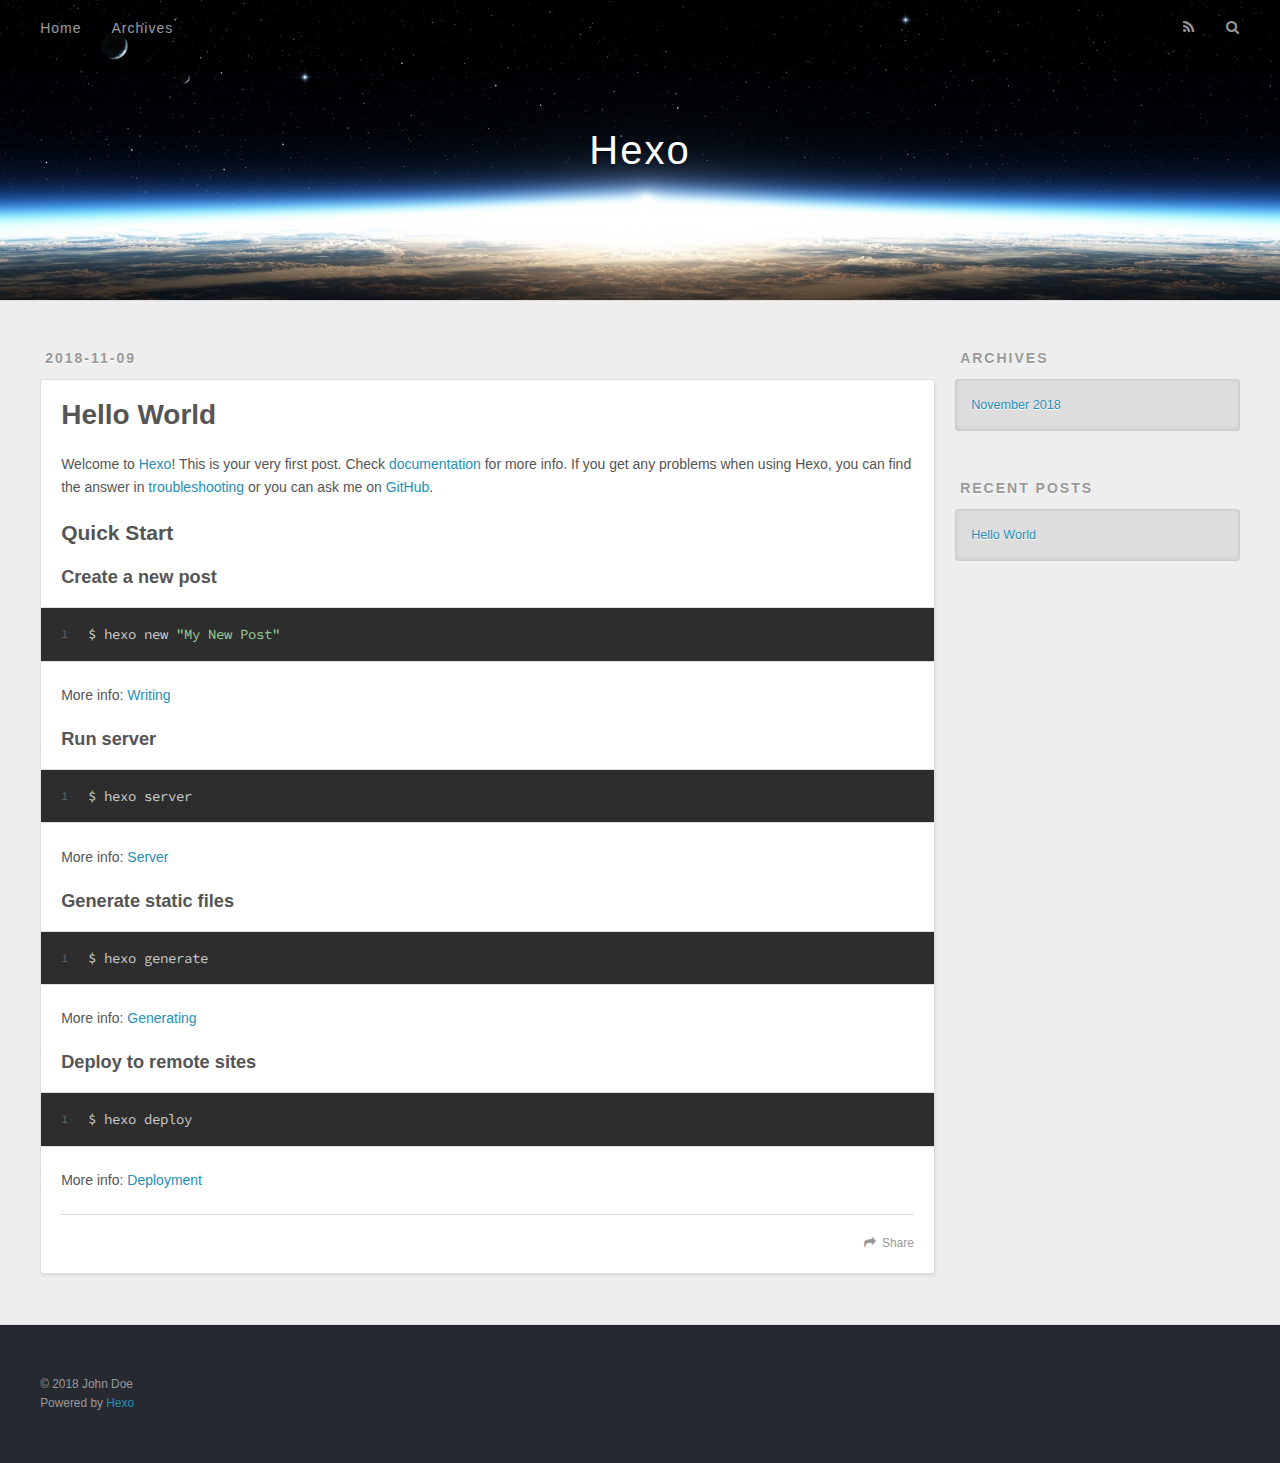
==== index.html @ 800647f3 "Site updated: 2018-11-09 19:43:04" ====
<!DOCTYPE html>
<html>
<head><meta name="generator" content="Hexo 3.8.0">
  <meta charset="utf-8">
  

  
  <title>Hexo</title>
  <meta name="viewport" content="width=device-width, initial-scale=1, maximum-scale=1">
  <meta property="og:type" content="website">
<meta property="og:title" content="Hexo">
<meta property="og:url" content="http://yoursite.com/index.html">
<meta property="og:site_name" content="Hexo">
<meta property="og:locale" content="default">
<meta name="twitter:card" content="summary">
<meta name="twitter:title" content="Hexo">
  
    <link rel="alternate" href="/atom.xml" title="Hexo" type="application/atom+xml">
  
  
    <link rel="icon" href="/favicon.png">
  
  
    <link href="//fonts.googleapis.com/css?family=Source+Code+Pro" rel="stylesheet" type="text/css">
  
  <link rel="stylesheet" href="/css/style.css">
</head>
</html>
<body>
  <div id="container">
    <div id="wrap">
      <header id="header">
  <div id="banner"></div>
  <div id="header-outer" class="outer">
    <div id="header-title" class="inner">
      <h1 id="logo-wrap">
        <a href="/" id="logo">Hexo</a>
      </h1>
      
    </div>
    <div id="header-inner" class="inner">
      <nav id="main-nav">
        <a id="main-nav-toggle" class="nav-icon"></a>
        
          <a class="main-nav-link" href="/">Home</a>
        
          <a class="main-nav-link" href="/archives">Archives</a>
        
      </nav>
      <nav id="sub-nav">
        
          <a id="nav-rss-link" class="nav-icon" href="/atom.xml" title="RSS Feed"></a>
        
        <a id="nav-search-btn" class="nav-icon" title="Search"></a>
      </nav>
      <div id="search-form-wrap">
        <form action="//google.com/search" method="get" accept-charset="UTF-8" class="search-form"><input type="search" name="q" class="search-form-input" placeholder="Search"><button type="submit" class="search-form-submit">&#xF002;</button><input type="hidden" name="sitesearch" value="http://yoursite.com"></form>
      </div>
    </div>
  </div>
</header>
      <div class="outer">
        <section id="main">
  
    <article id="post-hello-world" class="article article-type-post" itemscope="" itemprop="blogPost">
  <div class="article-meta">
    <a href="/2018/11/09/hello-world/" class="article-date">
  <time datetime="2018-11-09T09:19:07.484Z" itemprop="datePublished">2018-11-09</time>
</a>
    
  </div>
  <div class="article-inner">
    
    
      <header class="article-header">
        
  
    <h1 itemprop="name">
      <a class="article-title" href="/2018/11/09/hello-world/">Hello World</a>
    </h1>
  

      </header>
    
    <div class="article-entry" itemprop="articleBody">
      
        <p>Welcome to <a href="https://hexo.io/" target="_blank" rel="noopener">Hexo</a>! This is your very first post. Check <a href="https://hexo.io/docs/" target="_blank" rel="noopener">documentation</a> for more info. If you get any problems when using Hexo, you can find the answer in <a href="https://hexo.io/docs/troubleshooting.html" target="_blank" rel="noopener">troubleshooting</a> or you can ask me on <a href="https://github.com/hexojs/hexo/issues" target="_blank" rel="noopener">GitHub</a>.</p>
<h2 id="Quick-Start"><a href="#Quick-Start" class="headerlink" title="Quick Start"></a>Quick Start</h2><h3 id="Create-a-new-post"><a href="#Create-a-new-post" class="headerlink" title="Create a new post"></a>Create a new post</h3><figure class="highlight bash"><table><tr><td class="gutter"><pre><span class="line">1</span><br></pre></td><td class="code"><pre><span class="line">$ hexo new <span class="string">"My New Post"</span></span><br></pre></td></tr></table></figure>
<p>More info: <a href="https://hexo.io/docs/writing.html" target="_blank" rel="noopener">Writing</a></p>
<h3 id="Run-server"><a href="#Run-server" class="headerlink" title="Run server"></a>Run server</h3><figure class="highlight bash"><table><tr><td class="gutter"><pre><span class="line">1</span><br></pre></td><td class="code"><pre><span class="line">$ hexo server</span><br></pre></td></tr></table></figure>
<p>More info: <a href="https://hexo.io/docs/server.html" target="_blank" rel="noopener">Server</a></p>
<h3 id="Generate-static-files"><a href="#Generate-static-files" class="headerlink" title="Generate static files"></a>Generate static files</h3><figure class="highlight bash"><table><tr><td class="gutter"><pre><span class="line">1</span><br></pre></td><td class="code"><pre><span class="line">$ hexo generate</span><br></pre></td></tr></table></figure>
<p>More info: <a href="https://hexo.io/docs/generating.html" target="_blank" rel="noopener">Generating</a></p>
<h3 id="Deploy-to-remote-sites"><a href="#Deploy-to-remote-sites" class="headerlink" title="Deploy to remote sites"></a>Deploy to remote sites</h3><figure class="highlight bash"><table><tr><td class="gutter"><pre><span class="line">1</span><br></pre></td><td class="code"><pre><span class="line">$ hexo deploy</span><br></pre></td></tr></table></figure>
<p>More info: <a href="https://hexo.io/docs/deployment.html" target="_blank" rel="noopener">Deployment</a></p>

      
    </div>
    <footer class="article-footer">
      <a data-url="http://yoursite.com/2018/11/09/hello-world/" data-id="cjo9yc6g40000u4r9mgjfpwop" class="article-share-link">Share</a>
      
      
    </footer>
  </div>
  
</article>


  


</section>
        
          <aside id="sidebar">
  
    

  
    

  
    
  
    
  <div class="widget-wrap">
    <h3 class="widget-title">Archives</h3>
    <div class="widget">
      <ul class="archive-list"><li class="archive-list-item"><a class="archive-list-link" href="/archives/2018/11/">November 2018</a></li></ul>
    </div>
  </div>


  
    
  <div class="widget-wrap">
    <h3 class="widget-title">Recent Posts</h3>
    <div class="widget">
      <ul>
        
          <li>
            <a href="/2018/11/09/hello-world/">Hello World</a>
          </li>
        
      </ul>
    </div>
  </div>

  
</aside>
        
      </div>
      <footer id="footer">
  
  <div class="outer">
    <div id="footer-info" class="inner">
      &copy; 2018 John Doe<br>
      Powered by <a href="http://hexo.io/" target="_blank">Hexo</a>
    </div>
  </div>
</footer>
    </div>
    <nav id="mobile-nav">
  
    <a href="/" class="mobile-nav-link">Home</a>
  
    <a href="/archives" class="mobile-nav-link">Archives</a>
  
</nav>
    

<script src="//ajax.googleapis.com/ajax/libs/jquery/2.0.3/jquery.min.js"></script>


  <link rel="stylesheet" href="/fancybox/jquery.fancybox.css">
  <script src="/fancybox/jquery.fancybox.pack.js"></script>


<script src="/js/script.js"></script>



  </div>
</body>
</html>
---- css/style.css ----
body {
  width: 100%;
}
body:before,
body:after {
  content: "";
  display: table;
}
body:after {
  clear: both;
}
html,
body,
div,
span,
applet,
object,
iframe,
h1,
h2,
h3,
h4,
h5,
h6,
p,
blockquote,
pre,
a,
abbr,
acronym,
address,
big,
cite,
code,
del,
dfn,
em,
img,
ins,
kbd,
q,
s,
samp,
small,
strike,
strong,
sub,
sup,
tt,
var,
dl,
dt,
dd,
ol,
ul,
li,
fieldset,
form,
label,
legend,
table,
caption,
tbody,
tfoot,
thead,
tr,
th,
td {
  margin: 0;
  padding: 0;
  border: 0;
  outline: 0;
  font-weight: inherit;
  font-style: inherit;
  font-family: inherit;
  font-size: 100%;
  vertical-align: baseline;
}
body {
  line-height: 1;
  color: #000;
  background: #fff;
}
ol,
ul {
  list-style: none;
}
table {
  border-collapse: separate;
  border-spacing: 0;
  vertical-align: middle;
}
caption,
th,
td {
  text-align: left;
  font-weight: normal;
  vertical-align: middle;
}
a img {
  border: none;
}
input,
button {
  margin: 0;
  padding: 0;
}
input::-moz-focus-inner,
button::-moz-focus-inner {
  border: 0;
  padding: 0;
}
@font-face {
  font-family: FontAwesome;
  font-style: normal;
  font-weight: normal;
  src: url("fonts/fontawesome-webfont.eot?v=#4.0.3");
  src: url("fonts/fontawesome-webfont.eot?#iefix&v=#4.0.3") format("embedded-opentype"), url("fonts/fontawesome-webfont.woff?v=#4.0.3") format("woff"), url("fonts/fontawesome-webfont.ttf?v=#4.0.3") format("truetype"), url("fonts/fontawesome-webfont.svg#fontawesomeregular?v=#4.0.3") format("svg");
}
html,
body,
#container {
  height: 100%;
}
body {
  background: #eee;
  font: 14px -apple-system, BlinkMacSystemFont, "Segoe UI", "Roboto", "Oxygen", "Ubuntu", "Cantarell", "Fira Sans", "Droid Sans", "Helvetica Neue", sans-serif;
  -webkit-text-size-adjust: 100%;
}
.outer {
  max-width: 1220px;
  margin: 0 auto;
  padding: 0 20px;
}
.outer:before,
.outer:after {
  content: "";
  display: table;
}
.outer:after {
  clear: both;
}
.inner {
  display: inline;
  float: left;
  width: 98.33333333333333%;
  margin: 0 0.833333333333333%;
}
.left,
.alignleft {
  float: left;
}
.right,
.alignright {
  float: right;
}
.clear {
  clear: both;
}
#container {
  position: relative;
}
.mobile-nav-on {
  overflow: hidden;
}
#wrap {
  height: 100%;
  width: 100%;
  position: absolute;
  top: 0;
  left: 0;
  -webkit-transition: 0.2s ease-out;
  -moz-transition: 0.2s ease-out;
  -ms-transition: 0.2s ease-out;
  transition: 0.2s ease-out;
  z-index: 1;
  background: #eee;
}
.mobile-nav-on #wrap {
  left: 280px;
}
@media screen and (min-width: 768px) {
  #main {
    display: inline;
    float: left;
    width: 73.33333333333333%;
    margin: 0 0.833333333333333%;
  }
}
.article-date,
.article-category-link,
.archive-year,
.widget-title {
  text-decoration: none;
  text-transform: uppercase;
  letter-spacing: 2px;
  color: #999;
  margin-bottom: 1em;
  margin-left: 5px;
  line-height: 1em;
  text-shadow: 0 1px #fff;
  font-weight: bold;
}
.article-inner,
.archive-article-inner {
  background: #fff;
  -webkit-box-shadow: 1px 2px 3px #ddd;
  box-shadow: 1px 2px 3px #ddd;
  border: 1px solid #ddd;
  border-radius: 3px;
}
.article-entry h1,
.widget h1 {
  font-size: 2em;
}
.article-entry h2,
.widget h2 {
  font-size: 1.5em;
}
.article-entry h3,
.widget h3 {
  font-size: 1.3em;
}
.article-entry h4,
.widget h4 {
  font-size: 1.2em;
}
.article-entry h5,
.widget h5 {
  font-size: 1em;
}
.article-entry h6,
.widget h6 {
  font-size: 1em;
  color: #999;
}
.article-entry hr,
.widget hr {
  border: 1px dashed #ddd;
}
.article-entry strong,
.widget strong {
  font-weight: bold;
}
.article-entry em,
.widget em,
.article-entry cite,
.widget cite {
  font-style: italic;
}
.article-entry sup,
.widget sup,
.article-entry sub,
.widget sub {
  font-size: 0.75em;
  line-height: 0;
  position: relative;
  vertical-align: baseline;
}
.article-entry sup,
.widget sup {
  top: -0.5em;
}
.article-entry sub,
.widget sub {
  bottom: -0.2em;
}
.article-entry small,
.widget small {
  font-size: 0.85em;
}
.article-entry acronym,
.widget acronym,
.article-entry abbr,
.widget abbr {
  border-bottom: 1px dotted;
}
.article-entry ul,
.widget ul,
.article-entry ol,
.widget ol,
.article-entry dl,
.widget dl {
  margin: 0 20px;
  line-height: 1.6em;
}
.article-entry ul ul,
.widget ul ul,
.article-entry ol ul,
.widget ol ul,
.article-entry ul ol,
.widget ul ol,
.article-entry ol ol,
.widget ol ol {
  margin-top: 0;
  margin-bottom: 0;
}
.article-entry ul,
.widget ul {
  list-style: disc;
}
.article-entry ol,
.widget ol {
  list-style: decimal;
}
.article-entry dt,
.widget dt {
  font-weight: bold;
}
#header {
  height: 300px;
  position: relative;
  border-bottom: 1px solid #ddd;
}
#header:before,
#header:after {
  content: "";
  position: absolute;
  left: 0;
  right: 0;
  height: 40px;
}
#header:before {
  top: 0;
  background: -webkit-linear-gradient(rgba(0,0,0,0.2), transparent);
  background: -moz-linear-gradient(rgba(0,0,0,0.2), transparent);
  background: -ms-linear-gradient(rgba(0,0,0,0.2), transparent);
  background: linear-gradient(rgba(0,0,0,0.2), transparent);
}
#header:after {
  bottom: 0;
  background: -webkit-linear-gradient(transparent, rgba(0,0,0,0.2));
  background: -moz-linear-gradient(transparent, rgba(0,0,0,0.2));
  background: -ms-linear-gradient(transparent, rgba(0,0,0,0.2));
  background: linear-gradient(transparent, rgba(0,0,0,0.2));
}
#header-outer {
  height: 100%;
  position: relative;
}
#header-inner {
  position: relative;
  overflow: hidden;
}
#banner {
  position: absolute;
  top: 0;
  left: 0;
  width: 100%;
  height: 100%;
  background: url("images/banner.jpg") center #000;
  -webkit-background-size: cover;
  -moz-background-size: cover;
  background-size: cover;
  z-index: -1;
}
#header-title {
  text-align: center;
  height: 40px;
  position: absolute;
  top: 50%;
  left: 0;
  margin-top: -20px;
}
#logo,
#subtitle {
  text-decoration: none;
  color: #fff;
  font-weight: 300;
  text-shadow: 0 1px 4px rgba(0,0,0,0.3);
}
#logo {
  font-size: 40px;
  line-height: 40px;
  letter-spacing: 2px;
}
#subtitle {
  font-size: 16px;
  line-height: 16px;
  letter-spacing: 1px;
}
#subtitle-wrap {
  margin-top: 16px;
}
#main-nav {
  float: left;
  margin-left: -15px;
}
.nav-icon,
.main-nav-link {
  float: left;
  color: #fff;
  opacity: 0.6;
  text-decoration: none;
  text-shadow: 0 1px rgba(0,0,0,0.2);
  -webkit-transition: opacity 0.2s;
  -moz-transition: opacity 0.2s;
  -ms-transition: opacity 0.2s;
  transition: opacity 0.2s;
  display: block;
  padding: 20px 15px;
}
.nav-icon:hover,
.main-nav-link:hover {
  opacity: 1;
}
.nav-icon {
  font-family: FontAwesome;
  text-align: center;
  font-size: 14px;
  width: 14px;
  height: 14px;
  padding: 20px 15px;
  position: relative;
  cursor: pointer;
}
.main-nav-link {
  font-weight: 300;
  letter-spacing: 1px;
}
@media screen and (max-width: 479px) {
  .main-nav-link {
    display: none;
  }
}
#main-nav-toggle {
  display: none;
}
#main-nav-toggle:before {
  content: "\f0c9";
}
@media screen and (max-width: 479px) {
  #main-nav-toggle {
    display: block;
  }
}
#sub-nav {
  float: right;
  margin-right: -15px;
}
#nav-rss-link:before {
  content: "\f09e";
}
#nav-search-btn:before {
  content: "\f002";
}
#search-form-wrap {
  position: absolute;
  top: 15px;
  width: 150px;
  height: 30px;
  right: -150px;
  opacity: 0;
  -webkit-transition: 0.2s ease-out;
  -moz-transition: 0.2s ease-out;
  -ms-transition: 0.2s ease-out;
  transition: 0.2s ease-out;
}
#search-form-wrap.on {
  opacity: 1;
  right: 0;
}
@media screen and (max-width: 479px) {
  #search-form-wrap {
    width: 100%;
    right: -100%;
  }
}
.search-form {
  position: absolute;
  top: 0;
  left: 0;
  right: 0;
  background: #fff;
  padding: 5px 15px;
  border-radius: 15px;
  -webkit-box-shadow: 0 0 10px rgba(0,0,0,0.3);
  box-shadow: 0 0 10px rgba(0,0,0,0.3);
}
.search-form-input {
  border: none;
  background: none;
  color: #555;
  width: 100%;
  font: 13px -apple-system, BlinkMacSystemFont, "Segoe UI", "Roboto", "Oxygen", "Ubuntu", "Cantarell", "Fira Sans", "Droid Sans", "Helvetica Neue", sans-serif;
  outline: none;
}
.search-form-input::-webkit-search-results-decoration,
.search-form-input::-webkit-search-cancel-button {
  -webkit-appearance: none;
}
.search-form-submit {
  position: absolute;
  top: 50%;
  right: 10px;
  margin-top: -7px;
  font: 13px FontAwesome;
  border: none;
  background: none;
  color: #bbb;
  cursor: pointer;
}
.search-form-submit:hover,
.search-form-submit:focus {
  color: #777;
}
.article {
  margin: 50px 0;
}
.article-inner {
  overflow: hidden;
}
.article-meta:before,
.article-meta:after {
  content: "";
  display: table;
}
.article-meta:after {
  clear: both;
}
.article-date {
  float: left;
}
.article-category {
  float: left;
  line-height: 1em;
  color: #ccc;
  text-shadow: 0 1px #fff;
  margin-left: 8px;
}
.article-category:before {
  content: "\2022";
}
.article-category-link {
  margin: 0 12px 1em;
}
.article-header {
  padding: 20px 20px 0;
}
.article-title {
  text-decoration: none;
  font-size: 2em;
  font-weight: bold;
  color: #555;
  line-height: 1.1em;
  -webkit-transition: color 0.2s;
  -moz-transition: color 0.2s;
  -ms-transition: color 0.2s;
  transition: color 0.2s;
}
a.article-title:hover {
  color: #258fb8;
}
.article-entry {
  color: #555;
  padding: 0 20px;
}
.article-entry:before,
.article-entry:after {
  content: "";
  display: table;
}
.article-entry:after {
  clear: both;
}
.article-entry p,
.article-entry table {
  line-height: 1.6em;
  margin: 1.6em 0;
}
.article-entry h1,
.article-entry h2,
.article-entry h3,
.article-entry h4,
.article-entry h5,
.article-entry h6 {
  font-weight: bold;
}
.article-entry h1,
.article-entry h2,
.article-entry h3,
.article-entry h4,
.article-entry h5,
.article-entry h6 {
  line-height: 1.1em;
  margin: 1.1em 0;
}
.article-entry a {
  color: #258fb8;
  text-decoration: none;
}
.article-entry a:hover {
  text-decoration: underline;
}
.article-entry ul,
.article-entry ol,
.article-entry dl {
  margin-top: 1.6em;
  margin-bottom: 1.6em;
}
.article-entry img,
.article-entry video {
  max-width: 100%;
  height: auto;
  display: block;
  margin: auto;
}
.article-entry iframe {
  border: none;
}
.article-entry table {
  width: 100%;
  border-collapse: collapse;
  border-spacing: 0;
}
.article-entry th {
  font-weight: bold;
  border-bottom: 3px solid #ddd;
  padding-bottom: 0.5em;
}
.article-entry td {
  border-bottom: 1px solid #ddd;
  padding: 10px 0;
}
.article-entry blockquote {
  font-family: Georgia, "Times New Roman", serif;
  font-size: 1.4em;
  margin: 1.6em 20px;
  text-align: center;
}
.article-entry blockquote footer {
  font-size: 14px;
  margin: 1.6em 0;
  font-family: -apple-system, BlinkMacSystemFont, "Segoe UI", "Roboto", "Oxygen", "Ubuntu", "Cantarell", "Fira Sans", "Droid Sans", "Helvetica Neue", sans-serif;
}
.article-entry blockquote footer cite:before {
  content: "—";
  padding: 0 0.5em;
}
.article-entry .pullquote {
  text-align: left;
  width: 45%;
  margin: 0;
}
.article-entry .pullquote.left {
  margin-left: 0.5em;
  margin-right: 1em;
}
.article-entry .pullquote.right {
  margin-right: 0.5em;
  margin-left: 1em;
}
.article-entry .caption {
  color: #999;
  display: block;
  font-size: 0.9em;
  margin-top: 0.5em;
  position: relative;
  text-align: center;
}
.article-entry .video-container {
  position: relative;
  padding-top: 56.25%;
  height: 0;
  overflow: hidden;
}
.article-entry .video-container iframe,
.article-entry .video-container object,
.article-entry .video-container embed {
  position: absolute;
  top: 0;
  left: 0;
  width: 100%;
  height: 100%;
  margin-top: 0;
}
.article-more-link a {
  display: inline-block;
  line-height: 1em;
  padding: 6px 15px;
  border-radius: 15px;
  background: #eee;
  color: #999;
  text-shadow: 0 1px #fff;
  text-decoration: none;
}
.article-more-link a:hover {
  background: #258fb8;
  color: #fff;
  text-decoration: none;
  text-shadow: 0 1px #1e7293;
}
.article-footer {
  font-size: 0.85em;
  line-height: 1.6em;
  border-top: 1px solid #ddd;
  padding-top: 1.6em;
  margin: 0 20px 20px;
}
.article-footer:before,
.article-footer:after {
  content: "";
  display: table;
}
.article-footer:after {
  clear: both;
}
.article-footer a {
  color: #999;
  text-decoration: none;
}
.article-footer a:hover {
  color: #555;
}
.article-tag-list-item {
  float: left;
  margin-right: 10px;
}
.article-tag-list-link:before {
  content: "#";
}
.article-comment-link {
  float: right;
}
.article-comment-link:before {
  content: "\f075";
  font-family: FontAwesome;
  padding-right: 8px;
}
.article-share-link {
  cursor: pointer;
  float: right;
  margin-left: 20px;
}
.article-share-link:before {
  content: "\f064";
  font-family: FontAwesome;
  padding-right: 6px;
}
#article-nav {
  position: relative;
}
#article-nav:before,
#article-nav:after {
  content: "";
  display: table;
}
#article-nav:after {
  clear: both;
}
@media screen and (min-width: 768px) {
  #article-nav {
    margin: 50px 0;
  }
  #article-nav:before {
    width: 8px;
    height: 8px;
    position: absolute;
    top: 50%;
    left: 50%;
    margin-top: -4px;
    margin-left: -4px;
    content: "";
    border-radius: 50%;
    background: #ddd;
    -webkit-box-shadow: 0 1px 2px #fff;
    box-shadow: 0 1px 2px #fff;
  }
}
.article-nav-link-wrap {
  text-decoration: none;
  text-shadow: 0 1px #fff;
  color: #999;
  -webkit-box-sizing: border-box;
  -moz-box-sizing: border-box;
  box-sizing: border-box;
  margin-top: 50px;
  text-align: center;
  display: block;
}
.article-nav-link-wrap:hover {
  color: #555;
}
@media screen and (min-width: 768px) {
  .article-nav-link-wrap {
    width: 50%;
    margin-top: 0;
  }
}
@media screen and (min-width: 768px) {
  #article-nav-newer {
    float: left;
    text-align: right;
    padding-right: 20px;
  }
}
@media screen and (min-width: 768px) {
  #article-nav-older {
    float: right;
    text-align: left;
    padding-left: 20px;
  }
}
.article-nav-caption {
  text-transform: uppercase;
  letter-spacing: 2px;
  color: #ddd;
  line-height: 1em;
  font-weight: bold;
}
#article-nav-newer .article-nav-caption {
  margin-right: -2px;
}
.article-nav-title {
  font-size: 0.85em;
  line-height: 1.6em;
  margin-top: 0.5em;
}
.article-share-box {
  position: absolute;
  display: none;
  background: #fff;
  -webkit-box-shadow: 1px 2px 10px rgba(0,0,0,0.2);
  box-shadow: 1px 2px 10px rgba(0,0,0,0.2);
  border-radius: 3px;
  margin-left: -145px;
  overflow: hidden;
  z-index: 1;
}
.article-share-box.on {
  display: block;
}
.article-share-input {
  width: 100%;
  background: none;
  -webkit-box-sizing: border-box;
  -moz-box-sizing: border-box;
  box-sizing: border-box;
  font: 14px -apple-system, BlinkMacSystemFont, "Segoe UI", "Roboto", "Oxygen", "Ubuntu", "Cantarell", "Fira Sans", "Droid Sans", "Helvetica Neue", sans-serif;
  padding: 0 15px;
  color: #555;
  outline: none;
  border: 1px solid #ddd;
  border-radius: 3px 3px 0 0;
  height: 36px;
  line-height: 36px;
}
.article-share-links {
  background: #eee;
}
.article-share-links:before,
.article-share-links:after {
  content: "";
  display: table;
}
.article-share-links:after {
  clear: both;
}
.article-share-twitter,
.article-share-facebook,
.article-share-pinterest,
.article-share-google {
  width: 50px;
  height: 36px;
  display: block;
  float: left;
  position: relative;
  color: #999;
  text-shadow: 0 1px #fff;
}
.article-share-twitter:before,
.article-share-facebook:before,
.article-share-pinterest:before,
.article-share-google:before {
  font-size: 20px;
  font-family: FontAwesome;
  width: 20px;
  height: 20px;
  position: absolute;
  top: 50%;
  left: 50%;
  margin-top: -10px;
  margin-left: -10px;
  text-align: center;
}
.article-share-twitter:hover,
.article-share-facebook:hover,
.article-share-pinterest:hover,
.article-share-google:hover {
  color: #fff;
}
.article-share-twitter:before {
  content: "\f099";
}
.article-share-twitter:hover {
  background: #00aced;
  text-shadow: 0 1px #008abe;
}
.article-share-facebook:before {
  content: "\f09a";
}
.article-share-facebook:hover {
  background: #3b5998;
  text-shadow: 0 1px #2f477a;
}
.article-share-pinterest:before {
  content: "\f0d2";
}
.article-share-pinterest:hover {
  background: #cb2027;
  text-shadow: 0 1px #a21a1f;
}
.article-share-google:before {
  content: "\f0d5";
}
.article-share-google:hover {
  background: #dd4b39;
  text-shadow: 0 1px #be3221;
}
.article-gallery {
  background: #000;
  position: relative;
}
.article-gallery-photos {
  position: relative;
  overflow: hidden;
}
.article-gallery-img {
  display: none;
  max-width: 100%;
}
.article-gallery-img:first-child {
  display: block;
}
.article-gallery-img.loaded {
  position: absolute;
  display: block;
}
.article-gallery-img img {
  display: block;
  max-width: 100%;
  margin: 0 auto;
}
#comments {
  background: #fff;
  -webkit-box-shadow: 1px 2px 3px #ddd;
  box-shadow: 1px 2px 3px #ddd;
  padding: 20px;
  border: 1px solid #ddd;
  border-radius: 3px;
  margin: 50px 0;
}
#comments a {
  color: #258fb8;
}
.archives-wrap {
  margin: 50px 0;
}
.archives:before,
.archives:after {
  content: "";
  display: table;
}
.archives:after {
  clear: both;
}
.archive-year-wrap {
  margin-bottom: 1em;
}
.archives {
  -webkit-column-gap: 10px;
  -moz-column-gap: 10px;
  column-gap: 10px;
}
@media screen and (min-width: 480px) and (max-width: 767px) {
  .archives {
    -webkit-column-count: 2;
    -moz-column-count: 2;
    column-count: 2;
  }
}
@media screen and (min-width: 768px) {
  .archives {
    -webkit-column-count: 3;
    -moz-column-count: 3;
    column-count: 3;
  }
}
.archive-article {
  -webkit-column-break-inside: avoid;
  page-break-inside: avoid;
  overflow: hidden;
  break-inside: avoid-column;
}
.archive-article-inner {
  padding: 10px;
  margin-bottom: 15px;
}
.archive-article-title {
  text-decoration: none;
  font-weight: bold;
  color: #555;
  -webkit-transition: color 0.2s;
  -moz-transition: color 0.2s;
  -ms-transition: color 0.2s;
  transition: color 0.2s;
  line-height: 1.6em;
}
.archive-article-title:hover {
  color: #258fb8;
}
.archive-article-footer {
  margin-top: 1em;
}
.archive-article-date {
  color: #999;
  text-decoration: none;
  font-size: 0.85em;
  line-height: 1em;
  margin-bottom: 0.5em;
  display: block;
}
#page-nav {
  margin: 50px auto;
  background: #fff;
  -webkit-box-shadow: 1px 2px 3px #ddd;
  box-shadow: 1px 2px 3px #ddd;
  border: 1px solid #ddd;
  border-radius: 3px;
  text-align: center;
  color: #999;
  overflow: hidden;
}
#page-nav:before,
#page-nav:after {
  content: "";
  display: table;
}
#page-nav:after {
  clear: both;
}
#page-nav a,
#page-nav span {
  padding: 10px 20px;
  line-height: 1;
  height: 2ex;
}
#page-nav a {
  color: #999;
  text-decoration: none;
}
#page-nav a:hover {
  background: #999;
  color: #fff;
}
#page-nav .prev {
  float: left;
}
#page-nav .next {
  float: right;
}
#page-nav .page-number {
  display: inline-block;
}
@media screen and (max-width: 479px) {
  #page-nav .page-number {
    display: none;
  }
}
#page-nav .current {
  color: #555;
  font-weight: bold;
}
#page-nav .space {
  color: #ddd;
}
#footer {
  background: #262a30;
  padding: 50px 0;
  border-top: 1px solid #ddd;
  color: #999;
}
#footer a {
  color: #258fb8;
  text-decoration: none;
}
#footer a:hover {
  text-decoration: underline;
}
#footer-info {
  line-height: 1.6em;
  font-size: 0.85em;
}
.article-entry pre,
.article-entry .highlight {
  background: #2d2d2d;
  margin: 0 -20px;
  padding: 15px 20px;
  border-style: solid;
  border-color: #ddd;
  border-width: 1px 0;
  overflow: auto;
  color: #ccc;
  line-height: 22.400000000000002px;
}
.article-entry .highlight .gutter pre,
.article-entry .gist .gist-file .gist-data .line-numbers {
  color: #666;
  font-size: 0.85em;
}
.article-entry pre,
.article-entry code {
  font-family: "Source Code Pro", Consolas, Monaco, Menlo, Consolas, monospace;
}
.article-entry code {
  background: #eee;
  text-shadow: 0 1px #fff;
  padding: 0 0.3em;
}
.article-entry pre code {
  background: none;
  text-shadow: none;
  padding: 0;
}
.article-entry .highlight pre {
  border: none;
  margin: 0;
  padding: 0;
}
.article-entry .highlight table {
  margin: 0;
  width: auto;
}
.article-entry .highlight td {
  border: none;
  padding: 0;
}
.article-entry .highlight figcaption {
  font-size: 0.85em;
  color: #999;
  line-height: 1em;
  margin-bottom: 1em;
}
.article-entry .highlight figcaption:before,
.article-entry .highlight figcaption:after {
  content: "";
  display: table;
}
.article-entry .highlight figcaption:after {
  clear: both;
}
.article-entry .highlight figcaption a {
  float: right;
}
.article-entry .highlight .gutter pre {
  text-align: right;
  padding-right: 20px;
}
.article-entry .highlight .line {
  height: 22.400000000000002px;
}
.article-entry .highlight .line.marked {
  background: #515151;
}
.article-entry .gist {
  margin: 0 -20px;
  border-style: solid;
  border-color: #ddd;
  border-width: 1px 0;
  background: #2d2d2d;
  padding: 15px 20px 15px 0;
}
.article-entry .gist .gist-file {
  border: none;
  font-family: "Source Code Pro", Consolas, Monaco, Menlo, Consolas, monospace;
  margin: 0;
}
.article-entry .gist .gist-file .gist-data {
  background: none;
  border: none;
}
.article-entry .gist .gist-file .gist-data .line-numbers {
  background: none;
  border: none;
  padding: 0 20px 0 0;
}
.article-entry .gist .gist-file .gist-data .line-data {
  padding: 0 !important;
}
.article-entry .gist .gist-file .highlight {
  margin: 0;
  padding: 0;
  border: none;
}
.article-entry .gist .gist-file .gist-meta {
  background: #2d2d2d;
  color: #999;
  font: 0.85em -apple-system, BlinkMacSystemFont, "Segoe UI", "Roboto", "Oxygen", "Ubuntu", "Cantarell", "Fira Sans", "Droid Sans", "Helvetica Neue", sans-serif;
  text-shadow: 0 0;
  padding: 0;
  margin-top: 1em;
  margin-left: 20px;
}
.article-entry .gist .gist-file .gist-meta a {
  color: #258fb8;
  font-weight: normal;
}
.article-entry .gist .gist-file .gist-meta a:hover {
  text-decoration: underline;
}
pre .comment,
pre .title {
  color: #999;
}
pre .variable,
pre .attribute,
pre .tag,
pre .regexp,
pre .ruby .constant,
pre .xml .tag .title,
pre .xml .pi,
pre .xml .doctype,
pre .html .doctype,
pre .css .id,
pre .css .class,
pre .css .pseudo {
  color: #f2777a;
}
pre .number,
pre .preprocessor,
pre .built_in,
pre .literal,
pre .params,
pre .constant {
  color: #f99157;
}
pre .class,
pre .ruby .class .title,
pre .css .rules .attribute {
  color: #9c9;
}
pre .string,
pre .value,
pre .inheritance,
pre .header,
pre .ruby .symbol,
pre .xml .cdata {
  color: #9c9;
}
pre .css .hexcolor {
  color: #6cc;
}
pre .function,
pre .python .decorator,
pre .python .title,
pre .ruby .function .title,
pre .ruby .title .keyword,
pre .perl .sub,
pre .javascript .title,
pre .coffeescript .title {
  color: #69c;
}
pre .keyword,
pre .javascript .function {
  color: #c9c;
}
@media screen and (max-width: 479px) {
  #mobile-nav {
    position: absolute;
    top: 0;
    left: 0;
    width: 280px;
    height: 100%;
    background: #191919;
    border-right: 1px solid #fff;
  }
}
@media screen and (max-width: 479px) {
  .mobile-nav-link {
    display: block;
    color: #999;
    text-decoration: none;
    padding: 15px 20px;
    font-weight: bold;
  }
  .mobile-nav-link:hover {
    color: #fff;
  }
}
@media screen and (min-width: 768px) {
  #sidebar {
    display: inline;
    float: left;
    width: 23.333333333333332%;
    margin: 0 0.833333333333333%;
  }
}
.widget-wrap {
  margin: 50px 0;
}
.widget {
  color: #777;
  text-shadow: 0 1px #fff;
  background: #ddd;
  -webkit-box-shadow: 0 -1px 4px #ccc inset;
  box-shadow: 0 -1px 4px #ccc inset;
  border: 1px solid #ccc;
  padding: 15px;
  border-radius: 3px;
}
.widget a {
  color: #258fb8;
  text-decoration: none;
}
.widget a:hover {
  text-decoration: underline;
}
.widget ul ul,
.widget ol ul,
.widget dl ul,
.widget ul ol,
.widget ol ol,
.widget dl ol,
.widget ul dl,
.widget ol dl,
.widget dl dl {
  margin-left: 15px;
  list-style: disc;
}
.widget {
  line-height: 1.6em;
  word-wrap: break-word;
  font-size: 0.9em;
}
.widget ul,
.widget ol {
  list-style: none;
  margin: 0;
}
.widget ul ul,
.widget ol ul,
.widget ul ol,
.widget ol ol {
  margin: 0 20px;
}
.widget ul ul,
.widget ol ul {
  list-style: disc;
}
.widget ul ol,
.widget ol ol {
  list-style: decimal;
}
.category-list-count,
.tag-list-count,
.archive-list-count {
  padding-left: 5px;
  color: #999;
  font-size: 0.85em;
}
.category-list-count:before,
.tag-list-count:before,
.archive-list-count:before {
  content: "(";
}
.category-list-count:after,
.tag-list-count:after,
.archive-list-count:after {
  content: ")";
}
.tagcloud a {
  margin-right: 5px;
  display: inline-block;
}
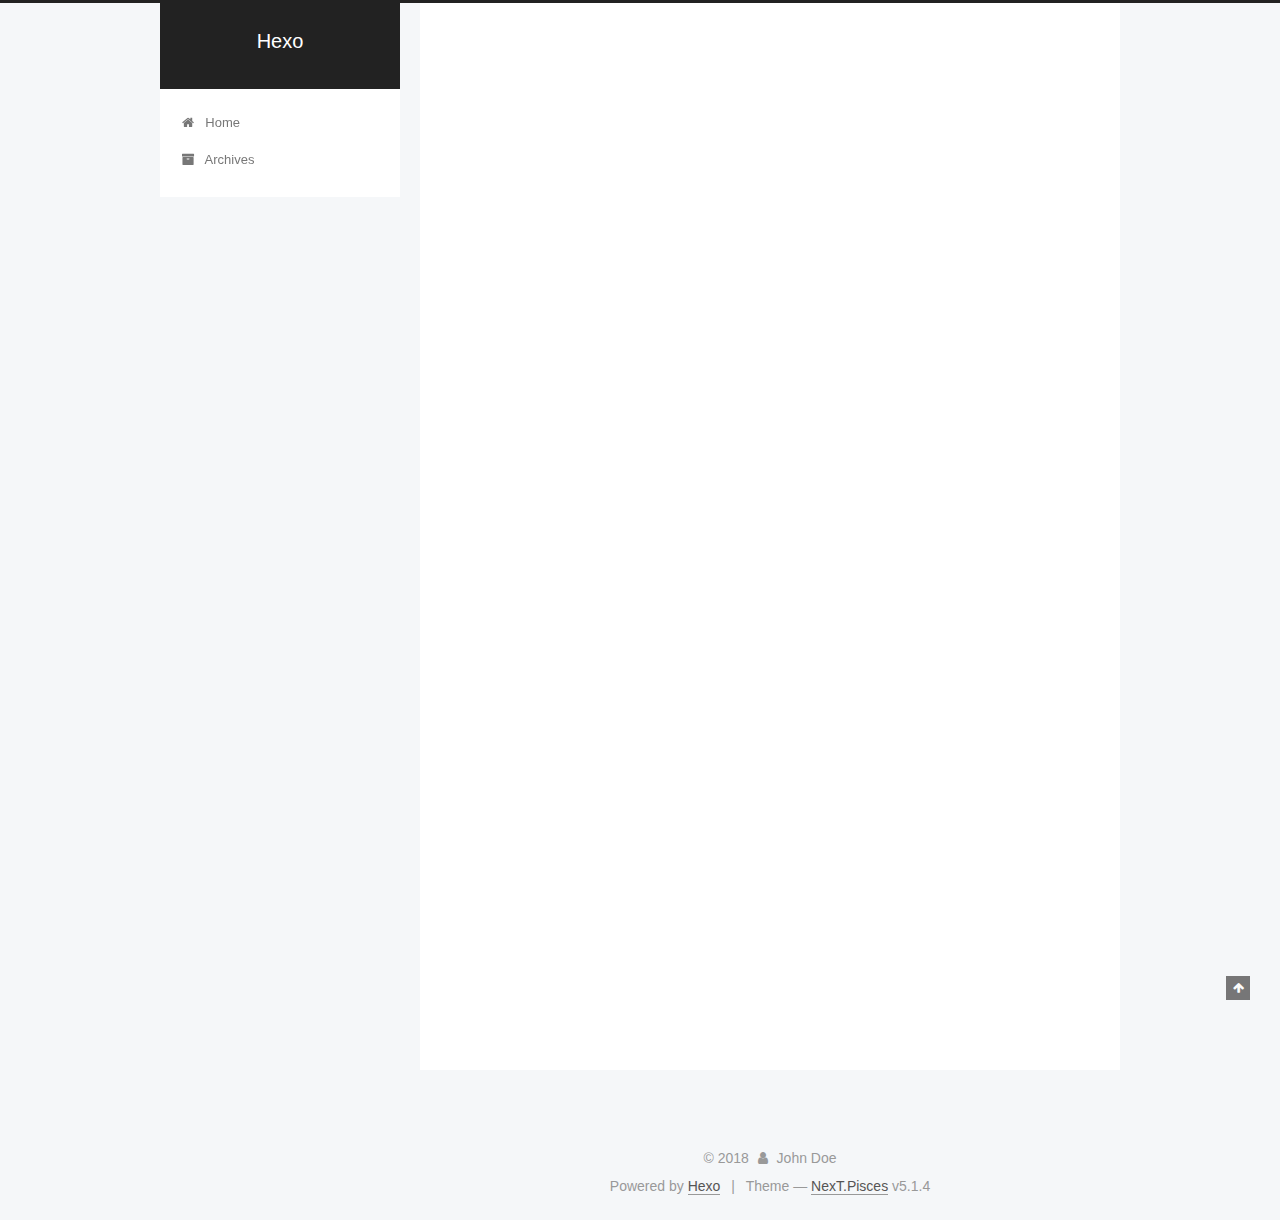
==== commit 3ae2981e: "Site updated: 2018-11-09 19:48:38" ====
--- a/index.html
+++ b/index.html
@@ -1,90 +1,306 @@
 <!DOCTYPE html>
-<html>
+
+
+
+  
+
+
+<html class="theme-next pisces use-motion" lang="">
 <head><meta name="generator" content="Hexo 3.8.0">
-  <meta charset="utf-8">
-  
-
-  
-  <title>Hexo</title>
-  <meta name="viewport" content="width=device-width, initial-scale=1, maximum-scale=1">
-  <meta property="og:type" content="website">
+  <meta charset="UTF-8">
+<meta http-equiv="X-UA-Compatible" content="IE=edge">
+<meta name="viewport" content="width=device-width, initial-scale=1, maximum-scale=1">
+<meta name="theme-color" content="#222">
+
+
+
+
+
+
+
+
+
+<meta http-equiv="Cache-Control" content="no-transform">
+<meta http-equiv="Cache-Control" content="no-siteapp">
+
+
+
+
+
+
+
+
+
+
+
+
+
+
+
+
+  
+  
+  <link href="/lib/fancybox/source/jquery.fancybox.css?v=2.1.5" rel="stylesheet" type="text/css">
+
+
+
+
+
+
+
+<link href="/lib/font-awesome/css/font-awesome.min.css?v=4.6.2" rel="stylesheet" type="text/css">
+
+<link href="/css/main.css?v=5.1.4" rel="stylesheet" type="text/css">
+
+
+  <link rel="apple-touch-icon" sizes="180x180" href="/images/apple-touch-icon-next.png?v=5.1.4">
+
+
+  <link rel="icon" type="image/png" sizes="32x32" href="/images/favicon-32x32-next.png?v=5.1.4">
+
+
+  <link rel="icon" type="image/png" sizes="16x16" href="/images/favicon-16x16-next.png?v=5.1.4">
+
+
+  <link rel="mask-icon" href="/images/logo.svg?v=5.1.4" color="#222">
+
+
+
+
+
+  <meta name="keywords" content="Hexo, NexT">
+
+
+
+
+
+
+
+
+
+
+<meta property="og:type" content="website">
 <meta property="og:title" content="Hexo">
 <meta property="og:url" content="http://yoursite.com/index.html">
 <meta property="og:site_name" content="Hexo">
 <meta property="og:locale" content="default">
 <meta name="twitter:card" content="summary">
 <meta name="twitter:title" content="Hexo">
-  
-    <link rel="alternate" href="/atom.xml" title="Hexo" type="application/atom+xml">
-  
-  
-    <link rel="icon" href="/favicon.png">
-  
-  
-    <link href="//fonts.googleapis.com/css?family=Source+Code+Pro" rel="stylesheet" type="text/css">
-  
-  <link rel="stylesheet" href="/css/style.css">
+
+
+
+<script type="text/javascript" id="hexo.configurations">
+  var NexT = window.NexT || {};
+  var CONFIG = {
+    root: '/',
+    scheme: 'Pisces',
+    version: '5.1.4',
+    sidebar: {"position":"left","display":"post","offset":12,"b2t":false,"scrollpercent":false,"onmobile":false},
+    fancybox: true,
+    tabs: true,
+    motion: {"enable":true,"async":false,"transition":{"post_block":"fadeIn","post_header":"slideDownIn","post_body":"slideDownIn","coll_header":"slideLeftIn","sidebar":"slideUpIn"}},
+    duoshuo: {
+      userId: '0',
+      author: 'Author'
+    },
+    algolia: {
+      applicationID: '',
+      apiKey: '',
+      indexName: '',
+      hits: {"per_page":10},
+      labels: {"input_placeholder":"Search for Posts","hits_empty":"We didn't find any results for the search: ${query}","hits_stats":"${hits} results found in ${time} ms"}
+    }
+  };
+</script>
+
+
+
+  <link rel="canonical" href="http://yoursite.com/">
+
+
+
+
+
+  <title>Hexo</title>
+  
+
+
+
+
+
+
+
+
 </head>
-</html>
-<body>
-  <div id="container">
-    <div id="wrap">
-      <header id="header">
-  <div id="banner"></div>
-  <div id="header-outer" class="outer">
-    <div id="header-title" class="inner">
-      <h1 id="logo-wrap">
-        <a href="/" id="logo">Hexo</a>
-      </h1>
-      
+
+<body itemscope="" itemtype="http://schema.org/WebPage" lang="default">
+
+  
+  
+    
+  
+
+  <div class="container sidebar-position-left 
+  page-home">
+    <div class="headband"></div>
+
+    <header id="header" class="header" itemscope="" itemtype="http://schema.org/WPHeader">
+      <div class="header-inner"><div class="site-brand-wrapper">
+  <div class="site-meta ">
+    
+
+    <div class="custom-logo-site-title">
+      <a href="/" class="brand" rel="start">
+        <span class="logo-line-before"><i></i></span>
+        <span class="site-title">Hexo</span>
+        <span class="logo-line-after"><i></i></span>
+      </a>
     </div>
-    <div id="header-inner" class="inner">
-      <nav id="main-nav">
-        <a id="main-nav-toggle" class="nav-icon"></a>
-        
-          <a class="main-nav-link" href="/">Home</a>
-        
-          <a class="main-nav-link" href="/archives">Archives</a>
-        
-      </nav>
-      <nav id="sub-nav">
-        
-          <a id="nav-rss-link" class="nav-icon" href="/atom.xml" title="RSS Feed"></a>
-        
-        <a id="nav-search-btn" class="nav-icon" title="Search"></a>
-      </nav>
-      <div id="search-form-wrap">
-        <form action="//google.com/search" method="get" accept-charset="UTF-8" class="search-form"><input type="search" name="q" class="search-form-input" placeholder="Search"><button type="submit" class="search-form-submit">&#xF002;</button><input type="hidden" name="sitesearch" value="http://yoursite.com"></form>
-      </div>
-    </div>
+      
+        <p class="site-subtitle"></p>
+      
   </div>
-</header>
-      <div class="outer">
-        <section id="main">
-  
-    <article id="post-hello-world" class="article article-type-post" itemscope="" itemprop="blogPost">
-  <div class="article-meta">
-    <a href="/2018/11/09/hello-world/" class="article-date">
-  <time datetime="2018-11-09T09:19:07.484Z" itemprop="datePublished">2018-11-09</time>
-</a>
-    
+
+  <div class="site-nav-toggle">
+    <button>
+      <span class="btn-bar"></span>
+      <span class="btn-bar"></span>
+      <span class="btn-bar"></span>
+    </button>
   </div>
-  <div class="article-inner">
-    
-    
-      <header class="article-header">
-        
-  
-    <h1 itemprop="name">
-      <a class="article-title" href="/2018/11/09/hello-world/">Hello World</a>
-    </h1>
-  
-
+</div>
+
+<nav class="site-nav">
+  
+
+  
+    <ul id="menu" class="menu">
+      
+        
+        <li class="menu-item menu-item-home">
+          <a href="/" rel="section">
+            
+              <i class="menu-item-icon fa fa-fw fa-home"></i> <br>
+            
+            Home
+          </a>
+        </li>
+      
+        
+        <li class="menu-item menu-item-archives">
+          <a href="/archives/" rel="section">
+            
+              <i class="menu-item-icon fa fa-fw fa-archive"></i> <br>
+            
+            Archives
+          </a>
+        </li>
+      
+
+      
+    </ul>
+  
+
+  
+</nav>
+
+
+
+ </div>
+    </header>
+
+    <main id="main" class="main">
+      <div class="main-inner">
+        <div class="content-wrap">
+          <div id="content" class="content">
+            
+  <section id="posts" class="posts-expand">
+    
+      
+
+  
+
+  
+  
+  
+
+  <article class="post post-type-normal" itemscope="" itemtype="http://schema.org/Article">
+  
+  
+  
+  <div class="post-block">
+    <link itemprop="mainEntityOfPage" href="http://yoursite.com/2018/11/09/hello-world/">
+
+    <span hidden itemprop="author" itemscope="" itemtype="http://schema.org/Person">
+      <meta itemprop="name" content="John Doe">
+      <meta itemprop="description" content="">
+      <meta itemprop="image" content="/images/avatar.gif">
+    </span>
+
+    <span hidden itemprop="publisher" itemscope="" itemtype="http://schema.org/Organization">
+      <meta itemprop="name" content="Hexo">
+    </span>
+
+    
+      <header class="post-header">
+
+        
+        
+          <h1 class="post-title" itemprop="name headline">
+                
+                <a class="post-title-link" href="/2018/11/09/hello-world/" itemprop="url">Hello World</a></h1>
+        
+
+        <div class="post-meta">
+          <span class="post-time">
+            
+              <span class="post-meta-item-icon">
+                <i class="fa fa-calendar-o"></i>
+              </span>
+              
+                <span class="post-meta-item-text">Posted on</span>
+              
+              <time title="Post created" itemprop="dateCreated datePublished" datetime="2018-11-09T17:19:07+08:00">
+                2018-11-09
+              </time>
+            
+
+            
+
+            
+          </span>
+
+          
+
+          
+            
+          
+
+          
+          
+
+          
+
+          
+
+          
+
+        </div>
       </header>
     
-    <div class="article-entry" itemprop="articleBody">
-      
-        <p>Welcome to <a href="https://hexo.io/" target="_blank" rel="noopener">Hexo</a>! This is your very first post. Check <a href="https://hexo.io/docs/" target="_blank" rel="noopener">documentation</a> for more info. If you get any problems when using Hexo, you can find the answer in <a href="https://hexo.io/docs/troubleshooting.html" target="_blank" rel="noopener">troubleshooting</a> or you can ask me on <a href="https://github.com/hexojs/hexo/issues" target="_blank" rel="noopener">GitHub</a>.</p>
+
+    
+    
+    
+    <div class="post-body" itemprop="articleBody">
+
+      
+      
+
+      
+        
+          
+            <p>Welcome to <a href="https://hexo.io/" target="_blank" rel="noopener">Hexo</a>! This is your very first post. Check <a href="https://hexo.io/docs/" target="_blank" rel="noopener">documentation</a> for more info. If you get any problems when using Hexo, you can find the answer in <a href="https://hexo.io/docs/troubleshooting.html" target="_blank" rel="noopener">troubleshooting</a> or you can ask me on <a href="https://github.com/hexojs/hexo/issues" target="_blank" rel="noopener">GitHub</a>.</p>
 <h2 id="Quick-Start"><a href="#Quick-Start" class="headerlink" title="Quick Start"></a>Quick Start</h2><h3 id="Create-a-new-post"><a href="#Create-a-new-post" class="headerlink" title="Create a new post"></a>Create a new post</h3><figure class="highlight bash"><table><tr><td class="gutter"><pre><span class="line">1</span><br></pre></td><td class="code"><pre><span class="line">$ hexo new <span class="string">"My New Post"</span></span><br></pre></td></tr></table></figure>
 <p>More info: <a href="https://hexo.io/docs/writing.html" target="_blank" rel="noopener">Writing</a></p>
 <h3 id="Run-server"><a href="#Run-server" class="headerlink" title="Run server"></a>Run server</h3><figure class="highlight bash"><table><tr><td class="gutter"><pre><span class="line">1</span><br></pre></td><td class="code"><pre><span class="line">$ hexo server</span><br></pre></td></tr></table></figure>
@@ -94,91 +310,314 @@
 <h3 id="Deploy-to-remote-sites"><a href="#Deploy-to-remote-sites" class="headerlink" title="Deploy to remote sites"></a>Deploy to remote sites</h3><figure class="highlight bash"><table><tr><td class="gutter"><pre><span class="line">1</span><br></pre></td><td class="code"><pre><span class="line">$ hexo deploy</span><br></pre></td></tr></table></figure>
 <p>More info: <a href="https://hexo.io/docs/deployment.html" target="_blank" rel="noopener">Deployment</a></p>
 
+          
+        
       
     </div>
-    <footer class="article-footer">
-      <a data-url="http://yoursite.com/2018/11/09/hello-world/" data-id="cjo9yc6g40000u4r9mgjfpwop" class="article-share-link">Share</a>
-      
+    
+    
+    
+
+    
+
+    
+
+    
+
+    <footer class="post-footer">
+      
+
+      
+
+      
+
+      
+      
+        <div class="post-eof"></div>
       
     </footer>
   </div>
   
-</article>
-
-
-  
-
-
-</section>
-        
-          <aside id="sidebar">
-  
-    
-
-  
-    
-
-  
-    
-  
-    
-  <div class="widget-wrap">
-    <h3 class="widget-title">Archives</h3>
-    <div class="widget">
-      <ul class="archive-list"><li class="archive-list-item"><a class="archive-list-link" href="/archives/2018/11/">November 2018</a></li></ul>
+  
+  
+  </article>
+
+
+    
+  </section>
+
+  
+
+
+          </div>
+          
+
+
+          
+
+        </div>
+        
+          
+  
+  <div class="sidebar-toggle">
+    <div class="sidebar-toggle-line-wrap">
+      <span class="sidebar-toggle-line sidebar-toggle-line-first"></span>
+      <span class="sidebar-toggle-line sidebar-toggle-line-middle"></span>
+      <span class="sidebar-toggle-line sidebar-toggle-line-last"></span>
     </div>
   </div>
 
-
-  
-    
-  <div class="widget-wrap">
-    <h3 class="widget-title">Recent Posts</h3>
-    <div class="widget">
-      <ul>
-        
-          <li>
-            <a href="/2018/11/09/hello-world/">Hello World</a>
-          </li>
-        
-      </ul>
+  <aside id="sidebar" class="sidebar">
+    
+    <div class="sidebar-inner">
+
+      
+
+      
+
+      <section class="site-overview-wrap sidebar-panel sidebar-panel-active">
+        <div class="site-overview">
+          <div class="site-author motion-element" itemprop="author" itemscope="" itemtype="http://schema.org/Person">
+            
+              <p class="site-author-name" itemprop="name">John Doe</p>
+              <p class="site-description motion-element" itemprop="description"></p>
+          </div>
+
+          <nav class="site-state motion-element">
+
+            
+              <div class="site-state-item site-state-posts">
+              
+                <a href="/archives/">
+              
+                  <span class="site-state-item-count">1</span>
+                  <span class="site-state-item-name">posts</span>
+                </a>
+              </div>
+            
+
+            
+
+            
+
+          </nav>
+
+          
+
+          
+
+          
+          
+
+          
+          
+
+          
+
+        </div>
+      </section>
+
+      
+
+      
+
     </div>
+  </aside>
+
+
+        
+      </div>
+    </main>
+
+    <footer id="footer" class="footer">
+      <div class="footer-inner">
+        <div class="copyright">&copy; <span itemprop="copyrightYear">2018</span>
+  <span class="with-love">
+    <i class="fa fa-user"></i>
+  </span>
+  <span class="author" itemprop="copyrightHolder">John Doe</span>
+
+  
+</div>
+
+
+  <div class="powered-by">Powered by <a class="theme-link" target="_blank" href="https://hexo.io">Hexo</a></div>
+
+
+
+  <span class="post-meta-divider">|</span>
+
+
+
+  <div class="theme-info">Theme &mdash; <a class="theme-link" target="_blank" href="https://github.com/iissnan/hexo-theme-next">NexT.Pisces</a> v5.1.4</div>
+
+
+
+
+        
+
+
+
+
+
+
+
+        
+      </div>
+    </footer>
+
+    
+      <div class="back-to-top">
+        <i class="fa fa-arrow-up"></i>
+        
+      </div>
+    
+
+    
+
   </div>
 
   
-</aside>
-        
-      </div>
-      <footer id="footer">
-  
-  <div class="outer">
-    <div id="footer-info" class="inner">
-      &copy; 2018 John Doe<br>
-      Powered by <a href="http://hexo.io/" target="_blank">Hexo</a>
-    </div>
-  </div>
-</footer>
-    </div>
-    <nav id="mobile-nav">
-  
-    <a href="/" class="mobile-nav-link">Home</a>
-  
-    <a href="/archives" class="mobile-nav-link">Archives</a>
-  
-</nav>
-    
-
-<script src="//ajax.googleapis.com/ajax/libs/jquery/2.0.3/jquery.min.js"></script>
-
-
-  <link rel="stylesheet" href="/fancybox/jquery.fancybox.css">
-  <script src="/fancybox/jquery.fancybox.pack.js"></script>
-
-
-<script src="/js/script.js"></script>
-
-
-
-  </div>
+
+<script type="text/javascript">
+  if (Object.prototype.toString.call(window.Promise) !== '[object Function]') {
+    window.Promise = null;
+  }
+</script>
+
+
+
+
+
+
+
+
+
+  
+
+
+
+
+
+
+
+
+
+
+
+
+  
+  
+    <script type="text/javascript" src="/lib/jquery/index.js?v=2.1.3"></script>
+  
+
+  
+  
+    <script type="text/javascript" src="/lib/fastclick/lib/fastclick.min.js?v=1.0.6"></script>
+  
+
+  
+  
+    <script type="text/javascript" src="/lib/jquery_lazyload/jquery.lazyload.js?v=1.9.7"></script>
+  
+
+  
+  
+    <script type="text/javascript" src="/lib/velocity/velocity.min.js?v=1.2.1"></script>
+  
+
+  
+  
+    <script type="text/javascript" src="/lib/velocity/velocity.ui.min.js?v=1.2.1"></script>
+  
+
+  
+  
+    <script type="text/javascript" src="/lib/fancybox/source/jquery.fancybox.pack.js?v=2.1.5"></script>
+  
+
+
+  
+
+
+  <script type="text/javascript" src="/js/src/utils.js?v=5.1.4"></script>
+
+  <script type="text/javascript" src="/js/src/motion.js?v=5.1.4"></script>
+
+
+
+  
+  
+
+
+  <script type="text/javascript" src="/js/src/affix.js?v=5.1.4"></script>
+
+  <script type="text/javascript" src="/js/src/schemes/pisces.js?v=5.1.4"></script>
+
+
+
+  
+
+  
+
+
+  <script type="text/javascript" src="/js/src/bootstrap.js?v=5.1.4"></script>
+
+
+
+  
+
+
+  
+
+
+
+
+	
+
+
+
+
+
+  
+
+
+
+
+
+  
+
+
+
+
+
+
+
+
+
+
+
+
+  
+
+
+
+
+
+  
+
+  
+
+  
+
+  
+  
+
+  
+
+  
+
+  
+
 </body>
-</html>+</html>
--- a/css/main.css
+++ b/css/main.css
@@ -0,0 +1,2993 @@
+/* normalize.css v3.0.2 | MIT License | git.io/normalize */
+html {
+  font-family: sans-serif; /* 1 */
+  -ms-text-size-adjust: 100%; /* 2 */
+  -webkit-text-size-adjust: 100%; /* 2 */
+}
+body {
+  margin: 0;
+}
+article,
+aside,
+details,
+figcaption,
+figure,
+footer,
+header,
+hgroup,
+main,
+menu,
+nav,
+section,
+summary {
+  display: block;
+}
+audio,
+canvas,
+progress,
+video {
+  display: inline-block; /* 1 */
+  vertical-align: baseline; /* 2 */
+}
+audio:not([controls]) {
+  display: none;
+  height: 0;
+}
+[hidden],
+template {
+  display: none;
+}
+a {
+  background-color: transparent;
+}
+a:active,
+a:hover {
+  outline: 0;
+}
+abbr[title] {
+  border-bottom: 1px dotted;
+}
+b,
+strong {
+  font-weight: bold;
+}
+dfn {
+  font-style: italic;
+}
+h1 {
+  font-size: 2em;
+  margin: 0.67em 0;
+}
+mark {
+  background: #ff0;
+  color: #000;
+}
+small {
+  font-size: 80%;
+}
+sub,
+sup {
+  font-size: 75%;
+  line-height: 0;
+  position: relative;
+  vertical-align: baseline;
+}
+sup {
+  top: -0.5em;
+}
+sub {
+  bottom: -0.25em;
+}
+img {
+  border: 0;
+}
+svg:not(:root) {
+  overflow: hidden;
+}
+figure {
+  margin: 1em 40px;
+}
+hr {
+  -moz-box-sizing: content-box;
+  box-sizing: content-box;
+  height: 0;
+}
+pre {
+  overflow: auto;
+}
+code,
+kbd,
+pre,
+samp {
+  font-family: monospace, monospace;
+  font-size: 1em;
+}
+button,
+input,
+optgroup,
+select,
+textarea {
+  color: inherit; /* 1 */
+  font: inherit; /* 2 */
+  margin: 0; /* 3 */
+}
+button {
+  overflow: visible;
+}
+button,
+select {
+  text-transform: none;
+}
+button,
+html input[type="button"],
+input[type="reset"],
+input[type="submit"] {
+  -webkit-appearance: button; /* 2 */
+  cursor: pointer; /* 3 */
+}
+button[disabled],
+html input[disabled] {
+  cursor: default;
+}
+button::-moz-focus-inner,
+input::-moz-focus-inner {
+  border: 0;
+  padding: 0;
+}
+input {
+  line-height: normal;
+}
+input[type="checkbox"],
+input[type="radio"] {
+  box-sizing: border-box; /* 1 */
+  padding: 0; /* 2 */
+}
+input[type="number"]::-webkit-inner-spin-button,
+input[type="number"]::-webkit-outer-spin-button {
+  height: auto;
+}
+input[type="search"] {
+  -webkit-appearance: textfield; /* 1 */
+  -moz-box-sizing: content-box;
+  -webkit-box-sizing: content-box; /* 2 */
+  box-sizing: content-box;
+}
+input[type="search"]::-webkit-search-cancel-button,
+input[type="search"]::-webkit-search-decoration {
+  -webkit-appearance: none;
+}
+fieldset {
+  border: 1px solid #c0c0c0;
+  margin: 0 2px;
+  padding: 0.35em 0.625em 0.75em;
+}
+legend {
+  border: 0; /* 1 */
+  padding: 0; /* 2 */
+}
+textarea {
+  overflow: auto;
+}
+optgroup {
+  font-weight: bold;
+}
+table {
+  border-collapse: collapse;
+  border-spacing: 0;
+}
+td,
+th {
+  padding: 0;
+}
+::selection {
+  background: #262a30;
+  color: #fff;
+}
+body {
+  position: relative;
+  font-family: 'Lato', "PingFang SC", "Microsoft YaHei", sans-serif;
+  font-size: 14px;
+  line-height: 2;
+  color: #555;
+  background: #f5f7f9;
+}
+@media (max-width: 767px) {
+  body {
+    padding-right: 0 !important;
+  }
+}
+@media (min-width: 768px) and (max-width: 991px) {
+  body {
+    padding-right: 0 !important;
+  }
+}
+@media (min-width: 1600px) {
+  body {
+    font-size: 16px;
+  }
+}
+h1,
+h2,
+h3,
+h4,
+h5,
+h6 {
+  margin: 0;
+  padding: 0;
+  font-weight: bold;
+  line-height: 1.5;
+  font-family: 'Lato', "PingFang SC", "Microsoft YaHei", sans-serif;
+}
+h2,
+h3,
+h4,
+h5,
+h6 {
+  margin: 20px 0 15px;
+}
+h1 {
+  font-size: 22px;
+}
+@media (max-width: 767px) {
+  h1 {
+    font-size: 18px;
+  }
+}
+h2 {
+  font-size: 20px;
+}
+@media (max-width: 767px) {
+  h2 {
+    font-size: 16px;
+  }
+}
+h3 {
+  font-size: 18px;
+}
+@media (max-width: 767px) {
+  h3 {
+    font-size: 14px;
+  }
+}
+h4 {
+  font-size: 16px;
+}
+@media (max-width: 767px) {
+  h4 {
+    font-size: 12px;
+  }
+}
+h5 {
+  font-size: 14px;
+}
+@media (max-width: 767px) {
+  h5 {
+    font-size: 10px;
+  }
+}
+h6 {
+  font-size: 12px;
+}
+@media (max-width: 767px) {
+  h6 {
+    font-size: 8px;
+  }
+}
+p {
+  margin: 0 0 20px 0;
+}
+a {
+  color: #555;
+  text-decoration: none;
+  outline: none;
+  border-bottom: 1px solid #999;
+  word-wrap: break-word;
+}
+a:hover {
+  color: #222;
+  border-bottom-color: #222;
+}
+blockquote {
+  margin: 0;
+  padding: 0;
+}
+img {
+  display: block;
+  margin: auto;
+  max-width: 100%;
+  height: auto;
+}
+hr {
+  margin: 40px 0;
+  height: 3px;
+  border: none;
+  background-color: #ddd;
+  background-image: repeating-linear-gradient(-45deg, #fff, #fff 4px, transparent 4px, transparent 8px);
+}
+blockquote {
+  padding: 0 15px;
+  color: #666;
+  border-left: 4px solid #ddd;
+}
+blockquote cite::before {
+  content: "-";
+  padding: 0 5px;
+}
+dt {
+  font-weight: 700;
+}
+dd {
+  margin: 0;
+  padding: 0;
+}
+kbd {
+  border: 1px solid #ccc;
+  border-radius: 0.2em;
+  box-shadow: 0.1em 0.1em 0.2em rgba(0,0,0,0.1);
+  background-color: #f9f9f9;
+  font-family: inherit;
+  background-image: -webkit-linear-gradient(top, #eee, #fff, #eee);
+  padding: 0.1em 0.3em;
+  white-space: nowrap;
+}
+.text-left {
+  text-align: left;
+}
+.text-center {
+  text-align: center;
+}
+.text-right {
+  text-align: right;
+}
+.text-justify {
+  text-align: justify;
+}
+.text-nowrap {
+  white-space: nowrap;
+}
+.text-lowercase {
+  text-transform: lowercase;
+}
+.text-uppercase {
+  text-transform: uppercase;
+}
+.text-capitalize {
+  text-transform: capitalize;
+}
+.center-block {
+  display: block;
+  margin-left: auto;
+  margin-right: auto;
+}
+.clearfix:before,
+.clearfix:after {
+  content: " ";
+  display: table;
+}
+.clearfix:after {
+  clear: both;
+}
+.pullquote {
+  width: 45%;
+}
+.pullquote.left {
+  float: left;
+  margin-left: 5px;
+  margin-right: 10px;
+}
+.pullquote.right {
+  float: right;
+  margin-left: 10px;
+  margin-right: 5px;
+}
+.affix.affix.affix {
+  position: fixed;
+}
+.translation {
+  margin-top: -20px;
+  font-size: 14px;
+  color: #999;
+}
+.scrollbar-measure {
+  width: 100px;
+  height: 100px;
+  overflow: scroll;
+  position: absolute;
+  top: -9999px;
+}
+.use-motion .motion-element {
+  opacity: 0;
+}
+table {
+  margin: 20px 0;
+  width: 100%;
+  border-collapse: collapse;
+  border-spacing: 0;
+  border: 1px solid #ddd;
+  font-size: 14px;
+  table-layout: fixed;
+  word-wrap: break-all;
+}
+table>tbody>tr:nth-of-type(odd) {
+  background-color: #f9f9f9;
+}
+table>tbody>tr:hover {
+  background-color: #f5f5f5;
+}
+caption,
+th,
+td {
+  padding: 8px;
+  text-align: left;
+  vertical-align: middle;
+  font-weight: normal;
+}
+th,
+td {
+  border-bottom: 3px solid #ddd;
+  border-right: 1px solid #eee;
+}
+th {
+  padding-bottom: 10px;
+  font-weight: 700;
+}
+td {
+  border-bottom-width: 1px;
+}
+html,
+body {
+  height: 100%;
+}
+.container {
+  position: relative;
+  min-height: 100%;
+}
+.header-inner {
+  margin: 0 auto;
+  padding: 100px 0 70px;
+  width: 700px;
+}
+@media (min-width: 1600px) {
+  .container .header-inner {
+    width: 900px;
+  }
+}
+.main {
+  padding-bottom: 150px;
+}
+.main-inner {
+  margin: 0 auto;
+  width: 700px;
+}
+@media (min-width: 1600px) {
+  .container .main-inner {
+    width: 900px;
+  }
+}
+.footer {
+  position: absolute;
+  left: 0;
+  bottom: 0;
+  width: 100%;
+  min-height: 50px;
+}
+.footer-inner {
+  box-sizing: border-box;
+  margin: 20px auto;
+  width: 700px;
+}
+@media (min-width: 1600px) {
+  .container .footer-inner {
+    width: 900px;
+  }
+}
+pre,
+.highlight {
+  overflow: auto;
+  margin: 20px 0;
+  padding: 0;
+  font-size: 13px;
+  color: #4d4d4c;
+  background: #f7f7f7;
+  line-height: 1.6;
+}
+pre,
+code {
+  font-family: consolas, Menlo, "PingFang SC", "Microsoft YaHei", monospace;
+}
+code {
+  padding: 2px 4px;
+  word-wrap: break-word;
+  color: #555;
+  background: #eee;
+  border-radius: 3px;
+  font-size: 13px;
+}
+pre {
+  padding: 10px;
+}
+pre code {
+  padding: 0;
+  color: #4d4d4c;
+  background: none;
+  text-shadow: none;
+}
+.highlight {
+  border-radius: 1px;
+}
+.highlight pre {
+  border: none;
+  margin: 0;
+  padding: 10px 0;
+}
+.highlight table {
+  margin: 0;
+  width: auto;
+  border: none;
+}
+.highlight td {
+  border: none;
+  padding: 0;
+}
+.highlight figcaption {
+  font-size: 1em;
+  color: #4d4d4c;
+  line-height: 1em;
+  margin-bottom: 1em;
+}
+.highlight figcaption:before,
+.highlight figcaption:after {
+  content: " ";
+  display: table;
+}
+.highlight figcaption:after {
+  clear: both;
+}
+.highlight figcaption a {
+  float: right;
+  color: #4d4d4c;
+}
+.highlight figcaption a:hover {
+  border-bottom-color: #4d4d4c;
+}
+.highlight .gutter pre {
+  padding-left: 10px;
+  padding-right: 10px;
+  color: #869194;
+  text-align: right;
+  background-color: #eff2f3;
+}
+.highlight .code pre {
+  width: 100%;
+  padding-left: 10px;
+  padding-right: 10px;
+  background-color: #f7f7f7;
+}
+.highlight .line {
+  height: 20px;
+}
+.gutter {
+  -webkit-user-select: none;
+  -moz-user-select: none;
+  -ms-user-select: none;
+  user-select: none;
+}
+.gist table {
+  width: auto;
+}
+.gist table td {
+  border: none;
+}
+pre .deletion {
+  background: #fdd;
+}
+pre .addition {
+  background: #dfd;
+}
+pre .meta {
+  color: #8959a8;
+}
+pre .comment {
+  color: #8e908c;
+}
+pre .variable,
+pre .attribute,
+pre .tag,
+pre .regexp,
+pre .ruby .constant,
+pre .xml .tag .title,
+pre .xml .pi,
+pre .xml .doctype,
+pre .html .doctype,
+pre .css .id,
+pre .css .class,
+pre .css .pseudo {
+  color: #c82829;
+}
+pre .number,
+pre .preprocessor,
+pre .built_in,
+pre .literal,
+pre .params,
+pre .constant,
+pre .command {
+  color: #f5871f;
+}
+pre .ruby .class .title,
+pre .css .rules .attribute,
+pre .string,
+pre .value,
+pre .inheritance,
+pre .header,
+pre .ruby .symbol,
+pre .xml .cdata,
+pre .special,
+pre .number,
+pre .formula {
+  color: #718c00;
+}
+pre .title,
+pre .css .hexcolor {
+  color: #3e999f;
+}
+pre .function,
+pre .python .decorator,
+pre .python .title,
+pre .ruby .function .title,
+pre .ruby .title .keyword,
+pre .perl .sub,
+pre .javascript .title,
+pre .coffeescript .title {
+  color: #4271ae;
+}
+pre .keyword,
+pre .javascript .function {
+  color: #8959a8;
+}
+.full-image.full-image.full-image.full-image {
+  border: none;
+  max-width: 100%;
+  width: auto;
+  margin: 20px auto 25px;
+}
+@media (min-width: 992px) {
+  .full-image.full-image.full-image.full-image {
+    max-width: none;
+    width: 118%;
+    margin: 0 -9%;
+  }
+}
+.blockquote-center,
+.page-home .post-type-quote blockquote,
+.page-post-detail .post-type-quote blockquote {
+  position: relative;
+  margin: 40px 0;
+  padding: 0;
+  border-left: none;
+  text-align: center;
+}
+.blockquote-center::before,
+.page-home .post-type-quote blockquote::before,
+.page-post-detail .post-type-quote blockquote::before,
+.blockquote-center::after,
+.page-home .post-type-quote blockquote::after,
+.page-post-detail .post-type-quote blockquote::after {
+  position: absolute;
+  content: ' ';
+  display: block;
+  width: 100%;
+  height: 24px;
+  opacity: 0.2;
+  background-repeat: no-repeat;
+  background-position: 0 -6px;
+  background-size: 22px 22px;
+}
+.blockquote-center::before,
+.page-home .post-type-quote blockquote::before,
+.page-post-detail .post-type-quote blockquote::before {
+  top: -20px;
+  background-image: url("../images/quote-l.svg");
+  border-top: 1px solid #ccc;
+}
+.blockquote-center::after,
+.page-home .post-type-quote blockquote::after,
+.page-post-detail .post-type-quote blockquote::after {
+  bottom: -20px;
+  background-image: url("../images/quote-r.svg");
+  border-bottom: 1px solid #ccc;
+  background-position: 100% 8px;
+}
+.blockquote-center p,
+.page-home .post-type-quote blockquote p,
+.page-post-detail .post-type-quote blockquote p,
+.blockquote-center div,
+.page-home .post-type-quote blockquote div,
+.page-post-detail .post-type-quote blockquote div {
+  text-align: center;
+}
+.post .post-body .group-picture img {
+  box-sizing: border-box;
+  padding: 0 3px;
+  border: none;
+}
+.post .group-picture-row {
+  overflow: hidden;
+  margin-top: 6px;
+}
+.post .group-picture-row:first-child {
+  margin-top: 0;
+}
+.post .group-picture-column {
+  float: left;
+}
+.page-post-detail .post-body .group-picture-column {
+  float: none;
+  margin-top: 10px;
+  width: auto !important;
+}
+.page-post-detail .post-body .group-picture-column img {
+  margin: 0 auto;
+}
+.page-archive .group-picture-container {
+  overflow: hidden;
+}
+.page-archive .group-picture-row {
+  float: left;
+}
+.page-archive .group-picture-row:first-child {
+  margin-top: 6px;
+}
+.page-archive .group-picture-column {
+  max-width: 150px;
+  max-height: 150px;
+}
+.post-body .note {
+  position: relative;
+  padding: 15px;
+  margin-bottom: 20px;
+  border: 1px solid #eee;
+  border-left-width: 5px;
+  border-radius: 3px;
+}
+.post-body .note h2,
+.post-body .note h3,
+.post-body .note h4,
+.post-body .note h5,
+.post-body .note h6 {
+  margin-top: 0;
+  margin-bottom: 0;
+  border-bottom: initial;
+  padding-top: 0 !important;
+}
+.post-body .note p:first-child,
+.post-body .note ul:first-child,
+.post-body .note ol:first-child,
+.post-body .note table:first-child,
+.post-body .note pre:first-child,
+.post-body .note blockquote:first-child {
+  margin-top: 0;
+}
+.post-body .note p:last-child,
+.post-body .note ul:last-child,
+.post-body .note ol:last-child,
+.post-body .note table:last-child,
+.post-body .note pre:last-child,
+.post-body .note blockquote:last-child {
+  margin-bottom: 0;
+}
+.post-body .note.default {
+  border-left-color: #777;
+}
+.post-body .note.default h2,
+.post-body .note.default h3,
+.post-body .note.default h4,
+.post-body .note.default h5,
+.post-body .note.default h6 {
+  color: #777;
+}
+.post-body .note.primary {
+  border-left-color: #6f42c1;
+}
+.post-body .note.primary h2,
+.post-body .note.primary h3,
+.post-body .note.primary h4,
+.post-body .note.primary h5,
+.post-body .note.primary h6 {
+  color: #6f42c1;
+}
+.post-body .note.info {
+  border-left-color: #428bca;
+}
+.post-body .note.info h2,
+.post-body .note.info h3,
+.post-body .note.info h4,
+.post-body .note.info h5,
+.post-body .note.info h6 {
+  color: #428bca;
+}
+.post-body .note.success {
+  border-left-color: #5cb85c;
+}
+.post-body .note.success h2,
+.post-body .note.success h3,
+.post-body .note.success h4,
+.post-body .note.success h5,
+.post-body .note.success h6 {
+  color: #5cb85c;
+}
+.post-body .note.warning {
+  border-left-color: #f0ad4e;
+}
+.post-body .note.warning h2,
+.post-body .note.warning h3,
+.post-body .note.warning h4,
+.post-body .note.warning h5,
+.post-body .note.warning h6 {
+  color: #f0ad4e;
+}
+.post-body .note.danger {
+  border-left-color: #d9534f;
+}
+.post-body .note.danger h2,
+.post-body .note.danger h3,
+.post-body .note.danger h4,
+.post-body .note.danger h5,
+.post-body .note.danger h6 {
+  color: #d9534f;
+}
+.post-body .label {
+  display: inline;
+  padding: 0 2px;
+  white-space: nowrap;
+}
+.post-body .label.default {
+  background-color: #f0f0f0;
+}
+.post-body .label.primary {
+  background-color: #efe6f7;
+}
+.post-body .label.info {
+  background-color: #e5f2f8;
+}
+.post-body .label.success {
+  background-color: #e7f4e9;
+}
+.post-body .label.warning {
+  background-color: #fcf6e1;
+}
+.post-body .label.danger {
+  background-color: #fae8eb;
+}
+.post-body .tabs {
+  position: relative;
+  display: block;
+  margin-bottom: 20px;
+  padding-top: 10px;
+}
+.post-body .tabs ul.nav-tabs {
+  margin: 0;
+  padding: 0;
+  display: flex;
+  margin-bottom: -1px;
+}
+@media (max-width: 413px) {
+  .post-body .tabs ul.nav-tabs {
+    display: block;
+    margin-bottom: 5px;
+  }
+}
+.post-body .tabs ul.nav-tabs li.tab {
+  list-style-type: none !important;
+  margin: 0 0.25em 0 0;
+  border-top: 3px solid transparent;
+  border-left: 1px solid transparent;
+  border-right: 1px solid transparent;
+}
+@media (max-width: 413px) {
+  .post-body .tabs ul.nav-tabs li.tab {
+    margin: initial;
+    border-top: 1px solid transparent;
+    border-left: 3px solid transparent;
+    border-right: 1px solid transparent;
+    border-bottom: 1px solid transparent;
+  }
+}
+.post-body .tabs ul.nav-tabs li.tab a {
+  outline: 0;
+  border-bottom: initial;
+  display: block;
+  line-height: 1.8em;
+  padding: 0.25em 0.75em;
+  transition-duration: 0.2s;
+  transition-timing-function: ease-out;
+  transition-delay: 0s;
+}
+.post-body .tabs ul.nav-tabs li.tab a i {
+  width: 1.285714285714286em;
+}
+.post-body .tabs ul.nav-tabs li.tab.active {
+  border-top: 3px solid #fc6423;
+  border-left: 1px solid #ddd;
+  border-right: 1px solid #ddd;
+  background-color: #fff;
+}
+@media (max-width: 413px) {
+  .post-body .tabs ul.nav-tabs li.tab.active {
+    border-top: 1px solid #ddd;
+    border-left: 3px solid #fc6423;
+    border-right: 1px solid #ddd;
+    border-bottom: 1px solid #ddd;
+  }
+}
+.post-body .tabs ul.nav-tabs li.tab.active a {
+  cursor: default;
+  color: #555;
+}
+.post-body .tabs .tab-content {
+  background-color: #fff;
+}
+.post-body .tabs .tab-content .tab-pane {
+  border: 1px solid #ddd;
+  padding: 20px 20px 0 20px;
+}
+.post-body .tabs .tab-content .tab-pane:not(.active) {
+  display: none !important;
+}
+.post-body .tabs .tab-content .tab-pane.active {
+  display: block !important;
+}
+.btn {
+  display: inline-block;
+  padding: 0 20px;
+  font-size: 14px;
+  color: #555;
+  background: #fff;
+  border: 2px solid #555;
+  text-decoration: none;
+  border-radius: 2px;
+  transition-property: background-color;
+  transition-duration: 0.2s;
+  transition-timing-function: ease-in-out;
+  transition-delay: 0s;
+  line-height: 2;
+}
+.btn:hover {
+  border-color: #222;
+  color: #fff;
+  background: #222;
+}
+.btn +.btn {
+  margin: 0 0 8px 8px;
+}
+.btn .fa-fw {
+  width: 1.285714285714286em;
+  text-align: left;
+}
+.btn-bar {
+  display: block;
+  width: 22px;
+  height: 2px;
+  background: #555;
+  border-radius: 1px;
+}
+.btn-bar+.btn-bar {
+  margin-top: 4px;
+}
+.pagination {
+  margin: 120px 0 40px;
+  text-align: center;
+  border-top: 1px solid #eee;
+}
+.page-number-basic,
+.pagination .prev,
+.pagination .next,
+.pagination .page-number,
+.pagination .space {
+  display: inline-block;
+  position: relative;
+  top: -1px;
+  margin: 0 10px;
+  padding: 0 11px;
+}
+@media (max-width: 767px) {
+  .page-number-basic,
+  .pagination .prev,
+  .pagination .next,
+  .pagination .page-number,
+  .pagination .space {
+    margin: 0 5px;
+  }
+}
+.pagination .prev,
+.pagination .next,
+.pagination .page-number {
+  border-bottom: 0;
+  border-top: 1px solid #eee;
+  transition-property: border-color;
+  transition-duration: 0.2s;
+  transition-timing-function: ease-in-out;
+  transition-delay: 0s;
+}
+.pagination .prev:hover,
+.pagination .next:hover,
+.pagination .page-number:hover {
+  border-top-color: #222;
+}
+.pagination .space {
+  padding: 0;
+  margin: 0;
+}
+.pagination .prev {
+  margin-left: 0;
+}
+.pagination .next {
+  margin-right: 0;
+}
+.pagination .page-number.current {
+  color: #fff;
+  background: #ccc;
+  border-top-color: #ccc;
+}
+@media (max-width: 767px) {
+  .pagination {
+    border-top: none;
+  }
+  .pagination .prev,
+  .pagination .next,
+  .pagination .page-number {
+    margin-bottom: 10px;
+    border-top: 0;
+    border-bottom: 1px solid #eee;
+    padding: 0 10px;
+  }
+  .pagination .prev:hover,
+  .pagination .next:hover,
+  .pagination .page-number:hover {
+    border-bottom-color: #222;
+  }
+}
+.comments {
+  margin: 60px 20px 0;
+}
+.tag-cloud {
+  text-align: center;
+}
+.tag-cloud a {
+  display: inline-block;
+  margin: 10px;
+}
+.back-to-top {
+  box-sizing: border-box;
+  position: fixed;
+  bottom: -100px;
+  right: 30px;
+  z-index: 1050;
+  padding: 0 6px;
+  width: 24px;
+  background: #222;
+  font-size: 12px;
+  opacity: 0.6;
+  color: #fff;
+  cursor: pointer;
+  text-align: center;
+  -webkit-transform: translateZ(0);
+  transition-property: bottom;
+  transition-duration: 0.2s;
+  transition-timing-function: ease-in-out;
+  transition-delay: 0s;
+}
+@media (min-width: 768px) and (max-width: 991px) {
+  .back-to-top {
+    display: none !important;
+  }
+}
+@media (max-width: 767px) {
+  .back-to-top {
+    display: none !important;
+  }
+}
+.back-to-top.back-to-top-on {
+  bottom: 30px;
+}
+.header {
+  background: transparent;
+}
+.header-inner {
+  position: relative;
+}
+.headband {
+  height: 3px;
+  background: #222;
+}
+.site-meta {
+  margin: 0;
+  text-align: center;
+}
+@media (max-width: 767px) {
+  .site-meta {
+    text-align: center;
+  }
+}
+.brand {
+  position: relative;
+  display: inline-block;
+  padding: 0 40px;
+  color: #fff;
+  background: #222;
+  border-bottom: none;
+}
+.brand:hover {
+  color: #fff;
+}
+.logo {
+  display: inline-block;
+  margin-right: 5px;
+  line-height: 36px;
+  vertical-align: top;
+}
+.site-title {
+  display: inline-block;
+  vertical-align: top;
+  line-height: 36px;
+  font-size: 20px;
+  font-weight: normal;
+  font-family: 'Lato', "PingFang SC", "Microsoft YaHei", sans-serif;
+}
+.site-subtitle {
+  margin-top: 10px;
+  font-size: 13px;
+  color: #ddd;
+}
+.use-motion .brand {
+  opacity: 0;
+}
+.use-motion .logo,
+.use-motion .site-title,
+.use-motion .site-subtitle {
+  opacity: 0;
+  position: relative;
+  top: -10px;
+}
+.site-nav-toggle {
+  display: none;
+  position: absolute;
+  top: 10px;
+  left: 10px;
+}
+@media (max-width: 767px) {
+  .site-nav-toggle {
+    display: block;
+  }
+}
+.site-nav-toggle button {
+  margin-top: 2px;
+  padding: 9px 10px;
+  background: transparent;
+  border: none;
+}
+@media (max-width: 767px) {
+  .site-nav {
+    display: none;
+    margin: 0 -10px;
+    padding: 0 10px;
+    clear: both;
+    border-top: 1px solid #ddd;
+  }
+}
+@media (min-width: 768px) and (max-width: 991px) {
+  .site-nav {
+    display: block !important;
+  }
+}
+@media (min-width: 992px) {
+  .site-nav {
+    display: block !important;
+  }
+}
+.menu {
+  margin-top: 20px;
+  padding-left: 0;
+  text-align: center;
+}
+.menu .menu-item {
+  display: inline-block;
+  margin: 0 10px;
+  list-style: none;
+}
+@media screen and (max-width: 767px) {
+  .menu .menu-item {
+    margin-top: 10px;
+  }
+}
+.menu .menu-item a {
+  display: block;
+  font-size: 13px;
+  line-height: inherit;
+  border-bottom: 1px solid transparent;
+  transition-property: border-color;
+  transition-duration: 0.2s;
+  transition-timing-function: ease-in-out;
+  transition-delay: 0s;
+}
+.menu .menu-item a:hover,
+.menu-item-active a {
+  border-bottom-color: #222;
+}
+.menu .menu-item .fa {
+  margin-right: 5px;
+}
+.use-motion .menu-item {
+  opacity: 0;
+}
+.post-body {
+  font-family: 'Lato', "PingFang SC", "Microsoft YaHei", sans-serif;
+}
+@media (max-width: 767px) {
+  .post-body {
+    word-break: break-word;
+  }
+}
+.post-body .fancybox img {
+  display: block !important;
+  margin: 0 auto;
+  cursor: pointer;
+  cursor: zoom-in;
+  cursor: -webkit-zoom-in;
+}
+.post-body .image-caption,
+.post-body .figure .caption {
+  margin: -20px auto 15px;
+  text-align: center;
+  font-size: 14px;
+  color: #999;
+  font-weight: bold;
+  line-height: 1;
+}
+.post-sticky-flag {
+  display: inline-block;
+  font-size: 16px;
+  -ms-transform: rotate(30deg);
+  -webkit-transform: rotate(30deg);
+  -moz-transform: rotate(30deg);
+  -ms-transform: rotate(30deg);
+  -o-transform: rotate(30deg);
+  transform: rotate(30deg);
+}
+.use-motion .post-block,
+.use-motion .pagination,
+.use-motion .comments {
+  opacity: 0;
+}
+.use-motion .post-header {
+  opacity: 0;
+}
+.use-motion .post-body {
+  opacity: 0;
+}
+.use-motion .collection-title {
+  opacity: 0;
+}
+.posts-expand {
+  padding-top: 40px;
+}
+@media (max-width: 767px) {
+  .posts-expand {
+    margin: 0 20px;
+  }
+  .post-body pre .gutter pre {
+    padding-right: 10px;
+  }
+  .post-body .highlight {
+    margin-left: 0px;
+    margin-right: 0px;
+    padding: 0;
+  }
+  .post-body .highlight .gutter pre {
+    padding-right: 10px;
+  }
+}
+@media (min-width: 992px) {
+  .posts-expand .post-body {
+    text-align: justify;
+  }
+}
+.posts-expand .post-body h2,
+.posts-expand .post-body h3,
+.posts-expand .post-body h4,
+.posts-expand .post-body h5,
+.posts-expand .post-body h6 {
+  padding-top: 10px;
+}
+.posts-expand .post-body h2 .header-anchor,
+.posts-expand .post-body h3 .header-anchor,
+.posts-expand .post-body h4 .header-anchor,
+.posts-expand .post-body h5 .header-anchor,
+.posts-expand .post-body h6 .header-anchor {
+  float: right;
+  margin-left: 10px;
+  color: #ccc;
+  border-bottom-style: none;
+  visibility: hidden;
+}
+.posts-expand .post-body h2 .header-anchor:hover,
+.posts-expand .post-body h3 .header-anchor:hover,
+.posts-expand .post-body h4 .header-anchor:hover,
+.posts-expand .post-body h5 .header-anchor:hover,
+.posts-expand .post-body h6 .header-anchor:hover {
+  color: inherit;
+}
+.posts-expand .post-body h2:hover .header-anchor,
+.posts-expand .post-body h3:hover .header-anchor,
+.posts-expand .post-body h4:hover .header-anchor,
+.posts-expand .post-body h5:hover .header-anchor,
+.posts-expand .post-body h6:hover .header-anchor {
+  visibility: visible;
+}
+.posts-expand .post-body ul li {
+  list-style: circle;
+}
+.posts-expand .post-body img {
+  box-sizing: border-box;
+  margin: auto;
+  padding: 3px;
+  border: 1px solid #ddd;
+}
+.posts-expand .post-body .fancybox img {
+  margin: 0 auto 25px;
+}
+@media (max-width: 767px) {
+  .posts-collapse {
+    margin: 0 20px;
+  }
+  .posts-collapse .post-title,
+  .posts-collapse .post-meta {
+    display: block;
+    width: auto;
+    text-align: left;
+  }
+}
+.posts-collapse {
+  position: relative;
+  z-index: 1010;
+  margin-left: 55px;
+}
+.posts-collapse::after {
+  content: " ";
+  position: absolute;
+  top: 20px;
+  left: 0;
+  margin-left: -2px;
+  width: 4px;
+  height: 100%;
+  background: #f5f5f5;
+  z-index: -1;
+}
+@media (max-width: 767px) {
+  .posts-collapse {
+    margin: 0 20px;
+  }
+}
+.posts-collapse .collection-title {
+  position: relative;
+  margin: 60px 0;
+}
+.posts-collapse .collection-title h1,
+.posts-collapse .collection-title h2 {
+  margin-left: 20px;
+}
+.posts-collapse .collection-title small {
+  color: #bbb;
+  margin-left: 5px;
+}
+.posts-collapse .collection-title::before {
+  content: " ";
+  position: absolute;
+  left: 0;
+  top: 50%;
+  margin-left: -4px;
+  margin-top: -4px;
+  width: 8px;
+  height: 8px;
+  background: #bbb;
+  border-radius: 50%;
+}
+.posts-collapse .post {
+  margin: 30px 0;
+}
+.posts-collapse .post-header {
+  position: relative;
+  transition-duration: 0.2s;
+  transition-timing-function: ease-in-out;
+  transition-delay: 0s;
+  transition-property: border;
+  border-bottom: 1px dashed #ccc;
+}
+.posts-collapse .post-header::before {
+  content: " ";
+  position: absolute;
+  left: 0;
+  top: 12px;
+  width: 6px;
+  height: 6px;
+  margin-left: -4px;
+  background: #bbb;
+  border-radius: 50%;
+  border: 1px solid #fff;
+  transition-duration: 0.2s;
+  transition-timing-function: ease-in-out;
+  transition-delay: 0s;
+  transition-property: background;
+}
+.posts-collapse .post-header:hover {
+  border-bottom-color: #666;
+}
+.posts-collapse .post-header:hover::before {
+  background: #222;
+}
+.posts-collapse .post-meta {
+  position: absolute;
+  font-size: 12px;
+  left: 20px;
+  top: 5px;
+}
+.posts-collapse .post-comments-count {
+  display: none;
+}
+.posts-collapse .post-title {
+  margin-left: 60px;
+  font-size: 16px;
+  font-weight: normal;
+  line-height: inherit;
+}
+.posts-collapse .post-title::after {
+  margin-left: 3px;
+  opacity: 0.6;
+}
+.posts-collapse .post-title a {
+  color: #666;
+  border-bottom: none;
+}
+.page-home .post-type-quote .post-header,
+.page-post-detail .post-type-quote .post-header,
+.page-home .post-type-quote .post-tags,
+.page-post-detail .post-type-quote .post-tags {
+  display: none;
+}
+.posts-expand .post-title {
+  text-align: center;
+  word-break: break-word;
+  font-weight: 400;
+}
+.posts-expand .post-title-link {
+  display: inline-block;
+  position: relative;
+  color: #555;
+  border-bottom: none;
+  line-height: 1.2;
+  vertical-align: top;
+}
+.posts-expand .post-title-link::before {
+  content: "";
+  position: absolute;
+  width: 100%;
+  height: 2px;
+  bottom: 0;
+  left: 0;
+  background-color: #000;
+  visibility: hidden;
+  -webkit-transform: scaleX(0);
+  -moz-transform: scaleX(0);
+  -ms-transform: scaleX(0);
+  -o-transform: scaleX(0);
+  transform: scaleX(0);
+  transition-duration: 0.2s;
+  transition-timing-function: ease-in-out;
+  transition-delay: 0s;
+}
+.posts-expand .post-title-link:hover::before {
+  visibility: visible;
+  -webkit-transform: scaleX(1);
+  -moz-transform: scaleX(1);
+  -ms-transform: scaleX(1);
+  -o-transform: scaleX(1);
+  transform: scaleX(1);
+}
+.posts-expand .post-title-link .fa {
+  font-size: 16px;
+}
+.posts-expand .post-meta {
+  margin: 3px 0 60px 0;
+  color: #999;
+  font-family: 'Lato', "PingFang SC", "Microsoft YaHei", sans-serif;
+  font-size: 12px;
+  text-align: center;
+}
+.posts-expand .post-meta .post-category-list {
+  display: inline-block;
+  margin: 0;
+  padding: 3px;
+}
+.posts-expand .post-meta .post-category-list-link {
+  color: #999;
+}
+.posts-expand .post-meta .post-description {
+  font-size: 14px;
+  margin-top: 2px;
+}
+.post-meta-divider {
+  margin: 0 0.5em;
+}
+.post-meta-item-icon {
+  margin-right: 3px;
+}
+@media (min-width: 768px) and (max-width: 991px) {
+  .post-meta-item-icon {
+    display: inline-block;
+  }
+}
+@media (max-width: 767px) {
+  .post-meta-item-icon {
+    display: inline-block;
+  }
+}
+@media (min-width: 768px) and (max-width: 991px) {
+  .post-meta-item-text {
+    display: none;
+  }
+}
+@media (max-width: 767px) {
+  .post-meta-item-text {
+    display: none;
+  }
+}
+@media (max-width: 767px) {
+  .posts-expand .post-comments-count {
+    display: none;
+  }
+}
+.post-button {
+  margin-top: 40px;
+}
+.posts-expand .post-tags {
+  margin-top: 40px;
+  text-align: center;
+}
+.posts-expand .post-tags a {
+  display: inline-block;
+  margin-right: 10px;
+  font-size: 13px;
+}
+.post-nav {
+  display: table;
+  margin-top: 15px;
+  width: 100%;
+  border-top: 1px solid #eee;
+}
+.post-nav-divider {
+  display: table-cell;
+  width: 10%;
+}
+.post-nav-item {
+  display: table-cell;
+  padding: 10px 0 0 0;
+  width: 45%;
+  vertical-align: top;
+}
+.post-nav-item a {
+  position: relative;
+  display: block;
+  line-height: 25px;
+  font-size: 14px;
+  color: #555;
+  border-bottom: none;
+}
+.post-nav-item a:hover {
+  color: #222;
+  border-bottom: none;
+}
+.post-nav-item a:active {
+  top: 2px;
+}
+.post-nav-item .fa {
+  position: absolute;
+  top: 8px;
+  left: 0;
+  font-size: 12px;
+}
+.post-nav-next a {
+  padding-left: 15px;
+}
+.post-nav-prev {
+  text-align: right;
+}
+.post-nav-prev a {
+  padding-right: 15px;
+}
+.post-nav-prev .fa {
+  right: 0;
+  left: auto;
+}
+.posts-expand .post-eof {
+  display: block;
+  margin: 80px auto 60px;
+  width: 8%;
+  height: 1px;
+  background: #ccc;
+  text-align: center;
+}
+.post:last-child .post-eof.post-eof.post-eof {
+  display: none;
+}
+.post-gallery {
+  display: table;
+  table-layout: fixed;
+  width: 100%;
+  border-collapse: separate;
+}
+.post-gallery-row {
+  display: table-row;
+}
+.post-gallery .post-gallery-img {
+  display: table-cell;
+  text-align: center;
+  vertical-align: middle;
+  border: none;
+}
+.post-gallery .post-gallery-img img {
+  max-width: 100%;
+  max-height: 100%;
+  border: none;
+}
+.fancybox-close,
+.fancybox-close:hover {
+  border: none;
+}
+.rtl.post-body p,
+.rtl.post-body a,
+.rtl.post-body h1,
+.rtl.post-body h2,
+.rtl.post-body h3,
+.rtl.post-body h4,
+.rtl.post-body h5,
+.rtl.post-body h6,
+.rtl.post-body li,
+.rtl.post-body ul,
+.rtl.post-body ol {
+  direction: rtl;
+  font-family: UKIJ Ekran;
+}
+.rtl.post-title {
+  font-family: UKIJ Ekran;
+}
+.sidebar {
+  position: fixed;
+  right: 0;
+  top: 0;
+  bottom: 0;
+  width: 0;
+  z-index: 1040;
+  box-shadow: inset 0 2px 6px #000;
+  background: #222;
+  -webkit-transform: translateZ(0);
+}
+.sidebar a {
+  color: #999;
+  border-bottom-color: #555;
+}
+.sidebar a:hover {
+  color: #eee;
+}
+@media (min-width: 768px) and (max-width: 991px) {
+  .sidebar {
+    display: none !important;
+  }
+}
+@media (max-width: 767px) {
+  .sidebar {
+    display: none !important;
+  }
+}
+.sidebar-inner {
+  position: relative;
+  padding: 20px 10px;
+  color: #999;
+  text-align: center;
+}
+.site-overview-wrap {
+  overflow: hidden;
+}
+.site-overview {
+  overflow-y: auto;
+  overflow-x: hidden;
+}
+.sidebar-toggle {
+  position: fixed;
+  right: 30px;
+  bottom: 45px;
+  width: 14px;
+  height: 14px;
+  padding: 5px;
+  background: #222;
+  line-height: 0;
+  z-index: 1050;
+  cursor: pointer;
+  -webkit-transform: translateZ(0);
+}
+@media (min-width: 768px) and (max-width: 991px) {
+  .sidebar-toggle {
+    display: none !important;
+  }
+}
+@media (max-width: 767px) {
+  .sidebar-toggle {
+    display: none !important;
+  }
+}
+.sidebar-toggle-line {
+  position: relative;
+  display: inline-block;
+  vertical-align: top;
+  height: 2px;
+  width: 100%;
+  background: #fff;
+  margin-top: 3px;
+}
+.sidebar-toggle-line:first-child {
+  margin-top: 0;
+}
+.site-author-image {
+  display: block;
+  margin: 0 auto;
+  padding: 2px;
+  max-width: 120px;
+  height: auto;
+  border: 1px solid #eee;
+}
+.site-author-name {
+  margin: 0;
+  text-align: center;
+  color: #222;
+  font-weight: 600;
+}
+.site-description {
+  margin-top: 0;
+  text-align: center;
+  font-size: 13px;
+  color: #999;
+}
+.site-state {
+  overflow: hidden;
+  line-height: 1.4;
+  white-space: nowrap;
+  text-align: center;
+}
+.site-state-item {
+  display: inline-block;
+  padding: 0 15px;
+  border-left: 1px solid #eee;
+}
+.site-state-item:first-child {
+  border-left: none;
+}
+.site-state-item a {
+  border-bottom: none;
+}
+.site-state-item-count {
+  display: block;
+  text-align: center;
+  color: inherit;
+  font-weight: 600;
+  font-size: 16px;
+}
+.site-state-item-name {
+  font-size: 13px;
+  color: #999;
+}
+.feed-link {
+  margin-top: 20px;
+}
+.feed-link a {
+  display: inline-block;
+  padding: 0 15px;
+  color: #fc6423;
+  border: 1px solid #fc6423;
+  border-radius: 4px;
+}
+.feed-link a i {
+  color: #fc6423;
+  font-size: 14px;
+}
+.feed-link a:hover {
+  color: #fff;
+  background: #fc6423;
+}
+.feed-link a:hover i {
+  color: #fff;
+}
+.links-of-author {
+  margin-top: 20px;
+}
+.links-of-author a {
+  display: inline-block;
+  vertical-align: middle;
+  margin-right: 10px;
+  margin-bottom: 10px;
+  border-bottom-color: #555;
+  font-size: 13px;
+}
+.links-of-author a:before {
+  display: inline-block;
+  vertical-align: middle;
+  margin-right: 3px;
+  content: " ";
+  width: 4px;
+  height: 4px;
+  border-radius: 50%;
+  background: #3eff37;
+}
+.links-of-blogroll {
+  font-size: 13px;
+}
+.links-of-blogroll-title {
+  margin-top: 20px;
+  font-size: 14px;
+  font-weight: 600;
+}
+.links-of-blogroll-list {
+  margin: 0;
+  padding: 0;
+  list-style: none;
+}
+.links-of-blogroll-item {
+  padding: 2px 10px;
+}
+.links-of-blogroll-item a {
+  max-width: 280px;
+  box-sizing: border-box;
+  display: inline-block;
+  overflow: hidden;
+  white-space: nowrap;
+  text-overflow: ellipsis;
+}
+.sidebar-nav {
+  margin: 0 0 20px;
+  padding-left: 0;
+}
+.sidebar-nav li {
+  display: inline-block;
+  cursor: pointer;
+  border-bottom: 1px solid transparent;
+  font-size: 14px;
+  color: #555;
+}
+.sidebar-nav li:hover {
+  color: #fc6423;
+}
+.page-post-detail .sidebar-nav-toc {
+  padding: 0 5px;
+}
+.page-post-detail .sidebar-nav-overview {
+  margin-left: 10px;
+}
+.sidebar-nav .sidebar-nav-active {
+  color: #fc6423;
+  border-bottom-color: #fc6423;
+}
+.sidebar-nav .sidebar-nav-active:hover {
+  color: #fc6423;
+}
+.sidebar-panel {
+  display: none;
+}
+.sidebar-panel-active {
+  display: block;
+}
+.post-toc-empty {
+  font-size: 14px;
+  color: #666;
+}
+.post-toc-wrap {
+  overflow: hidden;
+}
+.post-toc {
+  overflow: auto;
+}
+.post-toc ol {
+  margin: 0;
+  padding: 0 2px 5px 10px;
+  text-align: left;
+  list-style: none;
+  font-size: 14px;
+}
+.post-toc ol > ol {
+  padding-left: 0;
+}
+.post-toc ol a {
+  transition-duration: 0.2s;
+  transition-timing-function: ease-in-out;
+  transition-delay: 0s;
+  transition-property: all;
+  color: #666;
+  border-bottom-color: #ccc;
+}
+.post-toc ol a:hover {
+  color: #000;
+  border-bottom-color: #000;
+}
+.post-toc .nav-item {
+  overflow: hidden;
+  text-overflow: ellipsis;
+  text-align: justify;
+  white-space: nowrap;
+  line-height: 1.8;
+}
+.post-toc .nav .nav-child {
+  display: none;
+}
+.post-toc .nav .active > .nav-child {
+  display: block;
+}
+.post-toc .nav .active-current > .nav-child {
+  display: block;
+}
+.post-toc .nav .active-current > .nav-child > .nav-item {
+  display: block;
+}
+.post-toc .nav .active > a {
+  color: #fc6423;
+  border-bottom-color: #fc6423;
+}
+.post-toc .nav .active-current > a {
+  color: #fc6423;
+}
+.post-toc .nav .active-current > a:hover {
+  color: #fc6423;
+}
+.footer {
+  font-size: 14px;
+  color: #999;
+}
+.footer img {
+  border: none;
+}
+.footer-inner {
+  text-align: center;
+}
+.with-love {
+  display: inline-block;
+  margin: 0 5px;
+}
+.powered-by,
+.theme-info {
+  display: inline-block;
+}
+.cc-license {
+  margin-top: 10px;
+  text-align: center;
+}
+.cc-license .cc-opacity {
+  opacity: 0.7;
+  border-bottom: none;
+}
+.cc-license .cc-opacity:hover {
+  opacity: 0.9;
+}
+.cc-license img {
+  display: inline-block;
+}
+.theme-next #ds-thread #ds-reset {
+  color: #555;
+}
+.theme-next #ds-thread #ds-reset .ds-replybox {
+  margin-bottom: 30px;
+}
+.theme-next #ds-thread #ds-reset .ds-replybox .ds-avatar,
+.theme-next #ds-reset .ds-avatar img {
+  box-shadow: none;
+}
+.theme-next #ds-thread #ds-reset .ds-textarea-wrapper {
+  border-color: #c7d4e1;
+  background: none;
+  border-top-right-radius: 3px;
+  border-top-left-radius: 3px;
+}
+.theme-next #ds-thread #ds-reset .ds-textarea-wrapper textarea {
+  height: 60px;
+}
+.theme-next #ds-reset .ds-rounded-top {
+  border-radius: 0;
+}
+.theme-next #ds-thread #ds-reset .ds-post-toolbar {
+  box-sizing: border-box;
+  border: 1px solid #c7d4e1;
+  background: #f6f8fa;
+}
+.theme-next #ds-thread #ds-reset .ds-post-options {
+  height: 40px;
+  border: none;
+  background: none;
+}
+.theme-next #ds-thread #ds-reset .ds-toolbar-buttons {
+  top: 11px;
+}
+.theme-next #ds-thread #ds-reset .ds-sync {
+  top: 5px;
+}
+.theme-next #ds-thread #ds-reset .ds-post-button {
+  top: 4px;
+  right: 5px;
+  width: 90px;
+  height: 30px;
+  border: 1px solid #c5ced7;
+  border-radius: 3px;
+  background-image: linear-gradient(#fbfbfc, #f5f7f9);
+  color: #60676d;
+}
+.theme-next #ds-thread #ds-reset .ds-post-button:hover {
+  background-position: 0 -30px;
+  color: #60676d;
+}
+.theme-next #ds-thread #ds-reset .ds-comments-info {
+  padding: 10px 0;
+}
+.theme-next #ds-thread #ds-reset .ds-sort {
+  display: none;
+}
+.theme-next #ds-thread #ds-reset li.ds-tab a.ds-current {
+  border: none;
+  background: #f6f8fa;
+  color: #60676d;
+}
+.theme-next #ds-thread #ds-reset li.ds-tab a.ds-current:hover {
+  background-color: #e9f0f7;
+  color: #60676d;
+}
+.theme-next #ds-thread #ds-reset li.ds-tab a {
+  border-radius: 2px;
+  padding: 5px;
+}
+.theme-next #ds-thread #ds-reset .ds-login-buttons p {
+  color: #999;
+  line-height: 36px;
+}
+.theme-next #ds-thread #ds-reset .ds-login-buttons .ds-service-list li {
+  height: 28px;
+}
+.theme-next #ds-thread #ds-reset .ds-service-list a {
+  background: none;
+  padding: 5px;
+  border: 1px solid;
+  border-radius: 3px;
+  text-align: center;
+}
+.theme-next #ds-thread #ds-reset .ds-service-list a:hover {
+  color: #fff;
+  background: #666;
+}
+.theme-next #ds-thread #ds-reset .ds-service-list .ds-weibo {
+  color: #fc9b00;
+  border-color: #fc9b00;
+}
+.theme-next #ds-thread #ds-reset .ds-service-list .ds-weibo:hover {
+  background: #fc9b00;
+}
+.theme-next #ds-thread #ds-reset .ds-service-list .ds-qq {
+  color: #60a3ec;
+  border-color: #60a3ec;
+}
+.theme-next #ds-thread #ds-reset .ds-service-list .ds-qq:hover {
+  background: #60a3ec;
+}
+.theme-next #ds-thread #ds-reset .ds-service-list .ds-renren {
+  color: #2e7ac4;
+  border-color: #2e7ac4;
+}
+.theme-next #ds-thread #ds-reset .ds-service-list .ds-renren:hover {
+  background: #2e7ac4;
+}
+.theme-next #ds-thread #ds-reset .ds-service-list .ds-douban {
+  color: #37994c;
+  border-color: #37994c;
+}
+.theme-next #ds-thread #ds-reset .ds-service-list .ds-douban:hover {
+  background: #37994c;
+}
+.theme-next #ds-thread #ds-reset .ds-service-list .ds-kaixin {
+  color: #fef20d;
+  border-color: #fef20d;
+}
+.theme-next #ds-thread #ds-reset .ds-service-list .ds-kaixin:hover {
+  background: #fef20d;
+}
+.theme-next #ds-thread #ds-reset .ds-service-list .ds-netease {
+  color: #f00;
+  border-color: #f00;
+}
+.theme-next #ds-thread #ds-reset .ds-service-list .ds-netease:hover {
+  background: #f00;
+}
+.theme-next #ds-thread #ds-reset .ds-service-list .ds-sohu {
+  color: #ffcb05;
+  border-color: #ffcb05;
+}
+.theme-next #ds-thread #ds-reset .ds-service-list .ds-sohu:hover {
+  background: #ffcb05;
+}
+.theme-next #ds-thread #ds-reset .ds-service-list .ds-baidu {
+  color: #2831e0;
+  border-color: #2831e0;
+}
+.theme-next #ds-thread #ds-reset .ds-service-list .ds-baidu:hover {
+  background: #2831e0;
+}
+.theme-next #ds-thread #ds-reset .ds-service-list .ds-google {
+  color: #166bec;
+  border-color: #166bec;
+}
+.theme-next #ds-thread #ds-reset .ds-service-list .ds-google:hover {
+  background: #166bec;
+}
+.theme-next #ds-thread #ds-reset .ds-service-list .ds-weixin {
+  color: #00ce0d;
+  border-color: #00ce0d;
+}
+.theme-next #ds-thread #ds-reset .ds-service-list .ds-weixin:hover {
+  background: #00ce0d;
+}
+.theme-next #ds-thread #ds-reset .ds-service-list .ds-more-services {
+  border: none;
+}
+.theme-next #ds-thread #ds-reset .ds-service-list .ds-more-services:hover {
+  background: none;
+}
+.theme-next #ds-reset .duoshuo-ua-admin {
+  display: inline-block;
+  color: #f00;
+}
+.theme-next #ds-reset .duoshuo-ua-platform,
+.theme-next #ds-reset .duoshuo-ua-browser {
+  color: #ccc;
+}
+.theme-next #ds-reset .duoshuo-ua-platform .fa,
+.theme-next #ds-reset .duoshuo-ua-browser .fa {
+  display: inline-block;
+  margin-right: 3px;
+}
+.theme-next #ds-reset .duoshuo-ua-separator {
+  display: inline-block;
+  margin-left: 5px;
+}
+.theme-next .this_ua {
+  background-color: #ccc !important;
+  border-radius: 4px;
+  padding: 0 5px !important;
+  margin: 1px 1px !important;
+  border: 1px solid #bbb !important;
+  color: #fff;
+  display: inline-block !important;
+}
+.theme-next .this_ua.admin {
+  background-color: #d9534f !important;
+  border-color: #d9534f !important;
+}
+.theme-next .this_ua.platform.iOS,
+.theme-next .this_ua.platform.Mac,
+.theme-next .this_ua.platform.Windows {
+  background-color: #39b3d7 !important;
+  border-color: #46b8da !important;
+}
+.theme-next .this_ua.platform.Linux {
+  background-color: #3a3a3a !important;
+  border-color: #1f1f1f !important;
+}
+.theme-next .this_ua.platform.Android {
+  background-color: #00c47d !important;
+  border-color: #01b171 !important;
+}
+.theme-next .this_ua.browser.Mobile,
+.theme-next .this_ua.browser.Chrome {
+  background-color: #5cb85c !important;
+  border-color: #4cae4c !important;
+}
+.theme-next .this_ua.browser.Firefox {
+  background-color: #f0ad4e !important;
+  border-color: #eea236 !important;
+}
+.theme-next .this_ua.browser.Maxthon,
+.theme-next .this_ua.browser.IE {
+  background-color: #428bca !important;
+  border-color: #357ebd !important;
+}
+.theme-next .this_ua.browser.baidu,
+.theme-next .this_ua.browser.UCBrowser,
+.theme-next .this_ua.browser.Opera {
+  background-color: #d9534f !important;
+  border-color: #d43f3a !important;
+}
+.theme-next .this_ua.browser.Android,
+.theme-next .this_ua.browser.QQBrowser {
+  background-color: #78ace9 !important;
+  border-color: #4cae4c !important;
+}
+.post-spread {
+  margin-top: 20px;
+  text-align: center;
+}
+.jiathis_style {
+  display: inline-block;
+}
+.jiathis_style a {
+  border: none;
+}
+.fa {
+  font-family: FontAwesome !important;
+}
+.post-spread {
+  margin-top: 20px;
+  text-align: center;
+}
+.bdshare-slide-button-box a {
+  border: none;
+}
+.bdsharebuttonbox {
+  display: inline-block;
+}
+.bdsharebuttonbox a {
+  border: none;
+}
+.local-search-pop-overlay {
+  position: fixed;
+  width: 100%;
+  height: 100%;
+  top: 0;
+  left: 0;
+  z-index: 2080;
+  background-color: rgba(0,0,0,0.3);
+}
+.local-search-popup {
+  display: none;
+  position: fixed;
+  top: 10%;
+  left: 50%;
+  margin-left: -350px;
+  width: 700px;
+  height: 80%;
+  padding: 0;
+  background: #fff;
+  color: #333;
+  z-index: 9999;
+  border-radius: 5px;
+}
+@media (max-width: 767px) {
+  .local-search-popup {
+    padding: 0;
+    top: 0;
+    left: 0;
+    margin: 0;
+    width: 100%;
+    height: 100%;
+    border-radius: 0;
+  }
+}
+.local-search-popup ul.search-result-list {
+  padding: 0;
+  margin: 0 5px;
+}
+.local-search-popup p.search-result {
+  border-bottom: 1px dashed #ccc;
+  padding: 5px 0;
+}
+.local-search-popup a.search-result-title {
+  font-weight: bold;
+  font-size: 16px;
+}
+.local-search-popup .search-keyword {
+  border-bottom: 1px dashed #f00;
+  font-weight: bold;
+  color: #f00;
+}
+.local-search-popup .local-search-header {
+  padding: 5px;
+  height: 36px;
+  background: #f5f5f5;
+  border-top-left-radius: 5px;
+  border-top-right-radius: 5px;
+}
+.local-search-popup #local-search-result {
+  overflow: auto;
+  position: relative;
+  padding: 5px 25px;
+  height: calc(100% - 55px);
+}
+.local-search-popup .local-search-input-wrapper {
+  display: inline-block;
+  width: calc(100% - 90px);
+  height: 36px;
+  line-height: 36px;
+  padding: 0 5px;
+}
+.local-search-popup .local-search-input-wrapper input {
+  padding: 8px 0;
+  height: 20px;
+  display: block;
+  width: 100%;
+  outline: none;
+  border: none;
+  background: transparent;
+  vertical-align: middle;
+}
+.local-search-popup .search-icon,
+.local-search-popup .popup-btn-close {
+  display: inline-block;
+  font-size: 18px;
+  color: #999;
+  height: 36px;
+  width: 18px;
+  padding-left: 10px;
+  padding-right: 10px;
+}
+.local-search-popup .search-icon {
+  float: left;
+}
+.local-search-popup .popup-btn-close {
+  border-left: 1px solid #eee;
+  float: right;
+  cursor: pointer;
+}
+.local-search-popup #no-result {
+  position: absolute;
+  left: 50%;
+  top: 50%;
+  -webkit-transform: translate(-50%, -50%);
+  -webkit-transform: translate(-50%, -50%);
+  -moz-transform: translate(-50%, -50%);
+  -ms-transform: translate(-50%, -50%);
+  -o-transform: translate(-50%, -50%);
+  transform: translate(-50%, -50%);
+  color: #ccc;
+}
+@media (min-width: 768px) and (max-width: 991px) {
+  .busuanzi-count {
+    width: auto;
+  }
+}
+@media (max-width: 767px) {
+  .busuanzi-count {
+    width: auto;
+  }
+}
+.site-uv,
+.site-pv,
+.page-pv {
+  display: inline-block;
+}
+.site-uv .busuanzi-value,
+.site-pv .busuanzi-value,
+.page-pv .busuanzi-value {
+  margin: 0 5px;
+}
+.site-uv {
+  margin-right: 10px;
+}
+.site-uv::after {
+  content: "|";
+  padding-left: 10px;
+}
+.page-archive .archive-page-counter {
+  position: relative;
+  top: 3px;
+  left: 20px;
+}
+@media (max-width: 767px) {
+  .page-archive .archive-page-counter {
+    top: 5px;
+  }
+}
+.page-archive .posts-collapse .archive-move-on {
+  position: absolute;
+  top: 11px;
+  left: 0;
+  margin-left: -6px;
+  width: 10px;
+  height: 10px;
+  opacity: 0.5;
+  background: #555;
+  border: 1px solid #fff;
+  border-radius: 50%;
+}
+.category-all-page .category-all-title {
+  text-align: center;
+}
+.category-all-page .category-all {
+  margin-top: 20px;
+}
+.category-all-page .category-list {
+  margin: 0;
+  padding: 0;
+  list-style: none;
+}
+.category-all-page .category-list-item {
+  margin: 5px 10px;
+}
+.category-all-page .category-list-count {
+  color: #bbb;
+}
+.category-all-page .category-list-count:before {
+  display: inline;
+  content: " (";
+}
+.category-all-page .category-list-count:after {
+  display: inline;
+  content: ") ";
+}
+.category-all-page .category-list-child {
+  padding-left: 10px;
+}
+#schedule ul#event-list {
+  padding-left: 30px;
+}
+#schedule ul#event-list hr {
+  margin: 20px 0 45px 0 !important;
+  background: #222;
+}
+#schedule ul#event-list hr:after {
+  display: inline-block;
+  content: 'NOW';
+  background: #222;
+  color: #fff;
+  font-weight: bold;
+  text-align: right;
+  padding: 0 5px;
+}
+#schedule ul#event-list li.event {
+  margin: 20px 0px;
+  background: #f9f9f9;
+  padding-left: 10px;
+  min-height: 40px;
+}
+#schedule ul#event-list li.event h2.event-summary {
+  margin: 0;
+  padding-bottom: 3px;
+}
+#schedule ul#event-list li.event h2.event-summary:before {
+  display: inline-block;
+  font-family: FontAwesome;
+  font-size: 8px;
+  content: '\f111';
+  vertical-align: middle;
+  margin-right: 25px;
+  color: #bbb;
+}
+#schedule ul#event-list li.event span.event-relative-time {
+  display: inline-block;
+  font-size: 12px;
+  font-weight: 400;
+  padding-left: 12px;
+  color: #bbb;
+}
+#schedule ul#event-list li.event span.event-details {
+  display: block;
+  color: #bbb;
+  margin-left: 56px;
+  padding-top: 3px;
+  padding-bottom: 6px;
+  text-indent: -24px;
+  line-height: 18px;
+}
+#schedule ul#event-list li.event span.event-details:before {
+  text-indent: 0;
+  display: inline-block;
+  width: 14px;
+  font-family: FontAwesome;
+  text-align: center;
+  margin-right: 9px;
+  color: #bbb;
+}
+#schedule ul#event-list li.event span.event-details.event-location:before {
+  content: '\f041';
+}
+#schedule ul#event-list li.event span.event-details.event-duration:before {
+  content: '\f017';
+}
+#schedule ul#event-list li.event-past {
+  background: #fcfcfc;
+}
+#schedule ul#event-list li.event-past > * {
+  opacity: 0.6;
+}
+#schedule ul#event-list li.event-past h2.event-summary {
+  color: #bbb;
+}
+#schedule ul#event-list li.event-past h2.event-summary:before {
+  color: #dfdfdf;
+}
+#schedule ul#event-list li.event-now {
+  background: #222;
+  color: #fff;
+  padding: 15px 0 15px 10px;
+}
+#schedule ul#event-list li.event-now h2.event-summary:before {
+  -webkit-transform: scale(1.2);
+  -moz-transform: scale(1.2);
+  -ms-transform: scale(1.2);
+  -o-transform: scale(1.2);
+  transform: scale(1.2);
+  color: #fff;
+  animation: dot-flash 1s alternate infinite ease-in-out;
+}
+#schedule ul#event-list li.event-now * {
+  color: #fff !important;
+}
+@-moz-keyframes dot-flash {
+  from {
+    opacity: 1;
+    -webkit-transform: scale(1.1);
+    -moz-transform: scale(1.1);
+    -ms-transform: scale(1.1);
+    -o-transform: scale(1.1);
+    transform: scale(1.1);
+  }
+  to {
+    opacity: 0;
+    -webkit-transform: scale(1);
+    -moz-transform: scale(1);
+    -ms-transform: scale(1);
+    -o-transform: scale(1);
+    transform: scale(1);
+  }
+}
+@-webkit-keyframes dot-flash {
+  from {
+    opacity: 1;
+    -webkit-transform: scale(1.1);
+    -moz-transform: scale(1.1);
+    -ms-transform: scale(1.1);
+    -o-transform: scale(1.1);
+    transform: scale(1.1);
+  }
+  to {
+    opacity: 0;
+    -webkit-transform: scale(1);
+    -moz-transform: scale(1);
+    -ms-transform: scale(1);
+    -o-transform: scale(1);
+    transform: scale(1);
+  }
+}
+@-o-keyframes dot-flash {
+  from {
+    opacity: 1;
+    -webkit-transform: scale(1.1);
+    -moz-transform: scale(1.1);
+    -ms-transform: scale(1.1);
+    -o-transform: scale(1.1);
+    transform: scale(1.1);
+  }
+  to {
+    opacity: 0;
+    -webkit-transform: scale(1);
+    -moz-transform: scale(1);
+    -ms-transform: scale(1);
+    -o-transform: scale(1);
+    transform: scale(1);
+  }
+}
+@keyframes dot-flash {
+  from {
+    opacity: 1;
+    -webkit-transform: scale(1.1);
+    -moz-transform: scale(1.1);
+    -ms-transform: scale(1.1);
+    -o-transform: scale(1.1);
+    transform: scale(1.1);
+  }
+  to {
+    opacity: 0;
+    -webkit-transform: scale(1);
+    -moz-transform: scale(1);
+    -ms-transform: scale(1);
+    -o-transform: scale(1);
+    transform: scale(1);
+  }
+}
+.page-post-detail .sidebar-toggle-line {
+  background: #fc6423;
+}
+.page-post-detail .comments {
+  overflow: hidden;
+}
+.header {
+  position: relative;
+  margin: 0 auto;
+  width: 960px;
+}
+@media (min-width: 768px) and (max-width: 991px) {
+  .header {
+    width: auto;
+  }
+}
+@media (max-width: 767px) {
+  .header {
+    width: auto;
+  }
+}
+.header-inner {
+  position: absolute;
+  top: 0;
+  overflow: hidden;
+  padding: 0;
+  width: 240px;
+  background: #fff;
+  box-shadow: initial;
+  border-radius: initial;
+}
+@media (min-width: 1600px) {
+  .container .header-inner {
+    width: 240px;
+  }
+}
+@media (min-width: 768px) and (max-width: 991px) {
+  .header-inner {
+    position: relative;
+    width: auto;
+    border-radius: initial;
+  }
+}
+@media (max-width: 767px) {
+  .header-inner {
+    position: relative;
+    width: auto;
+    border-radius: initial;
+  }
+}
+.main:before,
+.main:after {
+  content: " ";
+  display: table;
+}
+.main:after {
+  clear: both;
+}
+@media (min-width: 768px) and (max-width: 991px) {
+  .main {
+    padding-bottom: 100px;
+  }
+}
+@media (max-width: 767px) {
+  .main {
+    padding-bottom: 100px;
+  }
+}
+.container .main-inner {
+  width: 960px;
+}
+@media (min-width: 768px) and (max-width: 991px) {
+  .container .main-inner {
+    width: auto;
+  }
+}
+@media (max-width: 767px) {
+  .container .main-inner {
+    width: auto;
+  }
+}
+.content-wrap {
+  float: right;
+  box-sizing: border-box;
+  padding: 40px;
+  width: 700px;
+  background: #fff;
+  min-height: 700px;
+  box-shadow: initial;
+  border-radius: initial;
+}
+@media (min-width: 768px) and (max-width: 991px) {
+  .content-wrap {
+    width: 100%;
+    padding: 20px;
+    border-radius: initial;
+  }
+}
+@media (max-width: 767px) {
+  .content-wrap {
+    width: 100%;
+    padding: 20px;
+    min-height: auto;
+    border-radius: initial;
+  }
+}
+.sidebar {
+  position: static;
+  float: left;
+  margin-top: 300px;
+  width: 240px;
+  background: #f5f7f9;
+  box-shadow: none;
+}
+@media (min-width: 768px) and (max-width: 991px) {
+  .sidebar {
+    display: none;
+  }
+}
+@media (max-width: 767px) {
+  .sidebar {
+    display: none;
+  }
+}
+.sidebar-toggle {
+  display: none;
+}
+.footer-inner {
+  width: 960px;
+  padding-left: 260px;
+}
+@media (min-width: 768px) and (max-width: 991px) {
+  .footer-inner {
+    width: auto;
+    padding-left: 0 !important;
+    padding-right: 0 !important;
+  }
+}
+@media (max-width: 767px) {
+  .footer-inner {
+    width: auto;
+    padding-left: 0 !important;
+    padding-right: 0 !important;
+  }
+}
+.sidebar-position-right .header-inner {
+  right: 0;
+}
+.sidebar-position-right .content-wrap {
+  float: left;
+}
+.sidebar-position-right .sidebar {
+  float: right;
+}
+.sidebar-position-right .footer-inner {
+  padding-left: 0;
+  padding-right: 260px;
+}
+.site-brand-wrapper {
+  position: relative;
+}
+.site-meta {
+  padding: 20px 0;
+  color: #fff;
+  background: #222;
+}
+@media (min-width: 768px) and (max-width: 991px) {
+  .site-meta {
+    box-shadow: 0 0 16px rgba(0,0,0,0.5);
+  }
+}
+@media (max-width: 767px) {
+  .site-meta {
+    box-shadow: 0 0 16px rgba(0,0,0,0.5);
+  }
+}
+.brand {
+  padding: 0;
+  background: none;
+}
+.brand:hover {
+  color: #fff;
+}
+.site-subtitle {
+  margin: 10px 10px 0;
+  font-weight: initial;
+}
+.site-search form {
+  display: none;
+}
+.site-nav {
+  border-top: none;
+}
+@media (min-width: 768px) and (max-width: 991px) {
+  .site-nav {
+    display: none !important;
+  }
+}
+@media (min-width: 768px) and (max-width: 991px) {
+  .site-nav-on {
+    display: block !important;
+  }
+}
+.menu .menu-item {
+  display: block;
+  margin: 0;
+}
+.menu .menu-item a {
+  position: relative;
+  box-sizing: border-box;
+  padding: 5px 20px;
+  text-align: left;
+  line-height: inherit;
+  transition-property: background-color;
+  transition-duration: 0.2s;
+  transition-timing-function: ease-in-out;
+  transition-delay: 0s;
+}
+.menu .menu-item a:hover,
+.menu-item-active a {
+  background: #f9f9f9;
+  border-bottom-color: #fff;
+}
+.menu .menu-item br {
+  display: none;
+}
+.menu-item-active a:after {
+  content: " ";
+  position: absolute;
+  top: 50%;
+  margin-top: -3px;
+  right: 15px;
+  width: 6px;
+  height: 6px;
+  border-radius: 50%;
+  background-color: #bbb;
+}
+.btn-bar {
+  background-color: #fff;
+}
+.site-nav-toggle {
+  left: 20px;
+  top: 50%;
+  -webkit-transform: translateY(-50%);
+  -webkit-transform: translateY(-50%);
+  -moz-transform: translateY(-50%);
+  -ms-transform: translateY(-50%);
+  -o-transform: translateY(-50%);
+  transform: translateY(-50%);
+}
+@media (min-width: 768px) and (max-width: 991px) {
+  .site-nav-toggle {
+    display: block;
+  }
+}
+.use-motion .sidebar .motion-element {
+  opacity: 1;
+}
+.sidebar {
+  margin-left: -100%;
+  right: auto;
+  bottom: auto;
+  -webkit-transform: none;
+}
+.sidebar-inner {
+  box-sizing: border-box;
+  width: 240px;
+  color: #555;
+  background: #fff;
+  box-shadow: initial;
+  border-radius: initial;
+  opacity: 0;
+}
+.sidebar-inner.affix {
+  position: fixed;
+  top: 12px;
+}
+.sidebar-inner.affix-bottom {
+  position: absolute;
+}
+.site-overview {
+  text-align: left;
+}
+.site-author:before,
+.site-author:after {
+  content: " ";
+  display: table;
+}
+.site-author:after {
+  clear: both;
+}
+.sidebar a {
+  color: #555;
+}
+.sidebar a:hover {
+  color: #222;
+}
+.site-state-item {
+  padding: 0 10px;
+}
+.links-of-author-item a:before {
+  display: none;
+}
+.links-of-author-item a {
+  border-bottom: none;
+  text-decoration: underline;
+}
+.feed-link {
+  border-top: 1px dotted #ccc;
+  border-bottom: 1px dotted #ccc;
+  text-align: center;
+}
+.feed-link a {
+  display: block;
+  color: #fc6423;
+  border: none;
+}
+.feed-link a:hover {
+  background: none;
+  color: #e34603;
+}
+.feed-link a:hover i {
+  color: #e34603;
+}
+.links-of-author {
+  display: flex;
+  flex-wrap: wrap;
+  justify-content: center;
+}
+.links-of-author-item {
+  margin: 5px 0 0;
+  width: 50%;
+}
+.links-of-author-item a {
+  max-width: 216px;
+  box-sizing: border-box;
+  display: inline-block;
+  margin-right: 0;
+  margin-bottom: 0;
+  padding: 0 5px;
+  overflow: hidden;
+  white-space: nowrap;
+  text-overflow: ellipsis;
+}
+.links-of-author-item a {
+  display: block;
+  text-decoration: none;
+}
+.links-of-author-item a:hover {
+  border-radius: 4px;
+  background: #eee;
+}
+.links-of-author-item .fa {
+  margin-right: 2px;
+  font-size: 16px;
+}
+.links-of-author-item .fa-globe {
+  font-size: 15px;
+}
+.links-of-blogroll {
+  text-align: center;
+  margin-top: 20px;
+  padding: 3px 0 0;
+  border-top: 1px dotted #ccc;
+}
+.links-of-blogroll-title {
+  margin-top: 0;
+}
+.links-of-blogroll-item {
+  padding: 0;
+}
+.links-of-blogroll-inline:before,
+.links-of-blogroll-inline:after {
+  content: " ";
+  display: table;
+}
+.links-of-blogroll-inline:after {
+  clear: both;
+}
+.links-of-blogroll-inline .links-of-blogroll-item {
+  margin: 5px 0 0;
+  width: 50%;
+  display: inline-block;
+  width: unset;
+}
+.links-of-blogroll-inline .links-of-blogroll-item a {
+  max-width: 216px;
+  box-sizing: border-box;
+  display: inline-block;
+  margin-right: 0;
+  margin-bottom: 0;
+  padding: 0 5px;
+  overflow: hidden;
+  white-space: nowrap;
+  text-overflow: ellipsis;
+}
+@media (max-width: 767px) {
+  .post-body {
+    text-align: justify;
+  }
+}
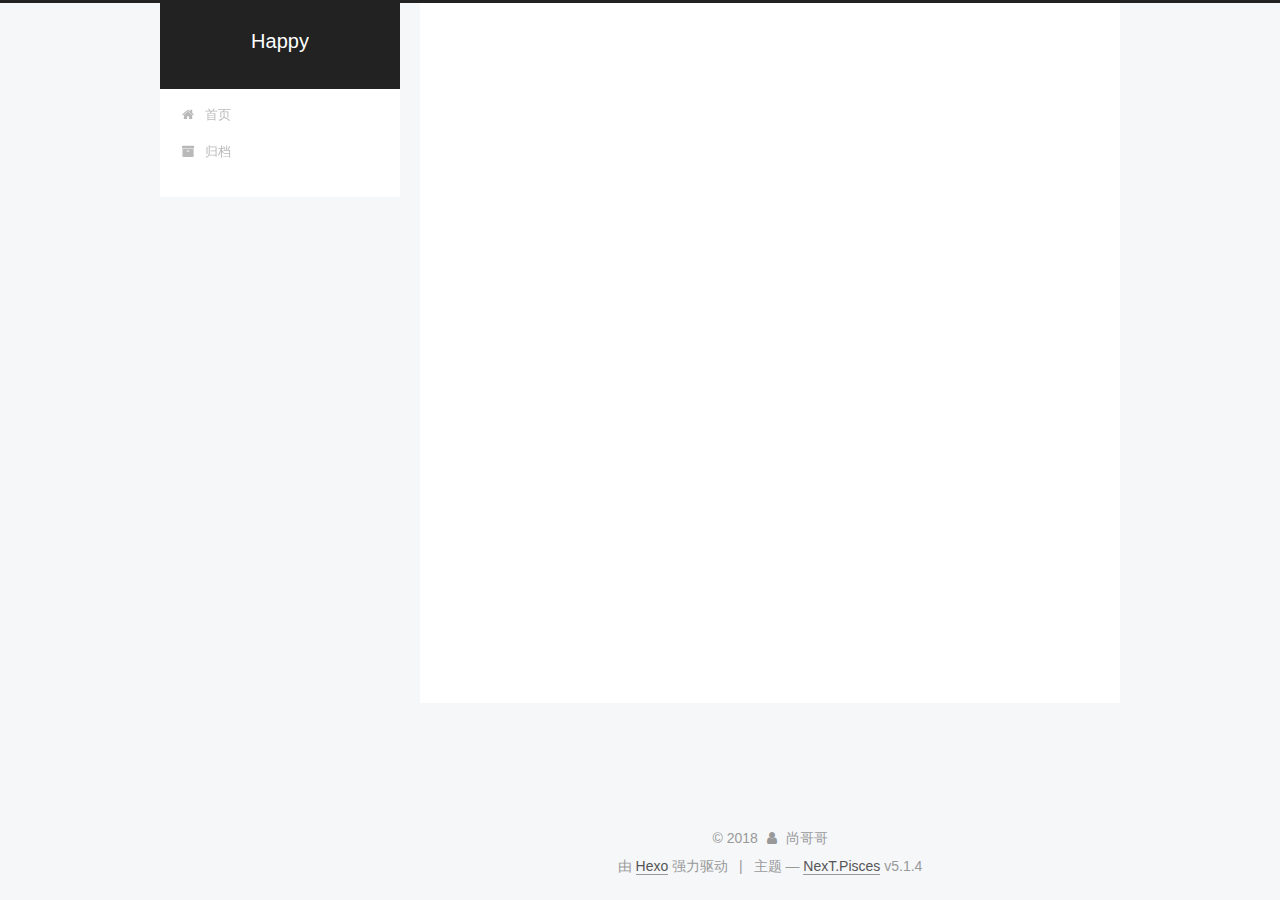
==== commit ed972771: "Site updated: 2018-11-09 23:35:00" ====
--- a/index.html
+++ b/index.html
@@ -5,7 +5,7 @@
   
 
 
-<html class="theme-next pisces use-motion" lang="">
+<html class="theme-next pisces use-motion" lang="zh-Hans">
 <head><meta name="generator" content="Hexo 3.8.0">
   <meta charset="UTF-8">
 <meta http-equiv="X-UA-Compatible" content="IE=edge">
@@ -79,13 +79,16 @@
 
 
 
+<meta name="description" content="身体健健康康，有梦想的事，喜欢的人和想去的地方">
 <meta property="og:type" content="website">
-<meta property="og:title" content="Hexo">
+<meta property="og:title" content="Happy">
 <meta property="og:url" content="http://yoursite.com/index.html">
-<meta property="og:site_name" content="Hexo">
-<meta property="og:locale" content="default">
+<meta property="og:site_name" content="Happy">
+<meta property="og:description" content="身体健健康康，有梦想的事，喜欢的人和想去的地方">
+<meta property="og:locale" content="zh-Hans">
 <meta name="twitter:card" content="summary">
-<meta name="twitter:title" content="Hexo">
+<meta name="twitter:title" content="Happy">
+<meta name="twitter:description" content="身体健健康康，有梦想的事，喜欢的人和想去的地方">
 
 
 
@@ -101,7 +104,7 @@
     motion: {"enable":true,"async":false,"transition":{"post_block":"fadeIn","post_header":"slideDownIn","post_body":"slideDownIn","coll_header":"slideLeftIn","sidebar":"slideUpIn"}},
     duoshuo: {
       userId: '0',
-      author: 'Author'
+      author: '博主'
     },
     algolia: {
       applicationID: '',
@@ -121,7 +124,7 @@
 
 
 
-  <title>Hexo</title>
+  <title>Happy</title>
   
 
 
@@ -133,7 +136,7 @@
 
 </head>
 
-<body itemscope="" itemtype="http://schema.org/WebPage" lang="default">
+<body itemscope="" itemtype="http://schema.org/WebPage" lang="zh-Hans">
 
   
   
@@ -152,7 +155,7 @@
     <div class="custom-logo-site-title">
       <a href="/" class="brand" rel="start">
         <span class="logo-line-before"><i></i></span>
-        <span class="site-title">Hexo</span>
+        <span class="site-title">Happy</span>
         <span class="logo-line-after"><i></i></span>
       </a>
     </div>
@@ -182,7 +185,7 @@
             
               <i class="menu-item-icon fa fa-fw fa-home"></i> <br>
             
-            Home
+            首页
           </a>
         </li>
       
@@ -192,7 +195,7 @@
             
               <i class="menu-item-icon fa fa-fw fa-archive"></i> <br>
             
-            Archives
+            归档
           </a>
         </li>
       
@@ -229,16 +232,16 @@
   
   
   <div class="post-block">
-    <link itemprop="mainEntityOfPage" href="http://yoursite.com/2018/11/09/hello-world/">
+    <link itemprop="mainEntityOfPage" href="http://yoursite.com/2018/11/09/第一篇/">
 
     <span hidden itemprop="author" itemscope="" itemtype="http://schema.org/Person">
-      <meta itemprop="name" content="John Doe">
+      <meta itemprop="name" content="尚哥哥">
       <meta itemprop="description" content="">
-      <meta itemprop="image" content="/images/avatar.gif">
+      <meta itemprop="image" content="/uploads/avatar.png">
     </span>
 
     <span hidden itemprop="publisher" itemscope="" itemtype="http://schema.org/Organization">
-      <meta itemprop="name" content="Hexo">
+      <meta itemprop="name" content="Happy">
     </span>
 
     
@@ -248,7 +251,7 @@
         
           <h1 class="post-title" itemprop="name headline">
                 
-                <a class="post-title-link" href="/2018/11/09/hello-world/" itemprop="url">Hello World</a></h1>
+                <a class="post-title-link" href="/2018/11/09/第一篇/" itemprop="url">第一篇</a></h1>
         
 
         <div class="post-meta">
@@ -258,9 +261,9 @@
                 <i class="fa fa-calendar-o"></i>
               </span>
               
-                <span class="post-meta-item-text">Posted on</span>
+                <span class="post-meta-item-text">发表于</span>
               
-              <time title="Post created" itemprop="dateCreated datePublished" datetime="2018-11-09T17:19:07+08:00">
+              <time title="创建于" itemprop="dateCreated datePublished" datetime="2018-11-09T23:25:10+08:00">
                 2018-11-09
               </time>
             
@@ -300,15 +303,7 @@
       
         
           
-            <p>Welcome to <a href="https://hexo.io/" target="_blank" rel="noopener">Hexo</a>! This is your very first post. Check <a href="https://hexo.io/docs/" target="_blank" rel="noopener">documentation</a> for more info. If you get any problems when using Hexo, you can find the answer in <a href="https://hexo.io/docs/troubleshooting.html" target="_blank" rel="noopener">troubleshooting</a> or you can ask me on <a href="https://github.com/hexojs/hexo/issues" target="_blank" rel="noopener">GitHub</a>.</p>
-<h2 id="Quick-Start"><a href="#Quick-Start" class="headerlink" title="Quick Start"></a>Quick Start</h2><h3 id="Create-a-new-post"><a href="#Create-a-new-post" class="headerlink" title="Create a new post"></a>Create a new post</h3><figure class="highlight bash"><table><tr><td class="gutter"><pre><span class="line">1</span><br></pre></td><td class="code"><pre><span class="line">$ hexo new <span class="string">"My New Post"</span></span><br></pre></td></tr></table></figure>
-<p>More info: <a href="https://hexo.io/docs/writing.html" target="_blank" rel="noopener">Writing</a></p>
-<h3 id="Run-server"><a href="#Run-server" class="headerlink" title="Run server"></a>Run server</h3><figure class="highlight bash"><table><tr><td class="gutter"><pre><span class="line">1</span><br></pre></td><td class="code"><pre><span class="line">$ hexo server</span><br></pre></td></tr></table></figure>
-<p>More info: <a href="https://hexo.io/docs/server.html" target="_blank" rel="noopener">Server</a></p>
-<h3 id="Generate-static-files"><a href="#Generate-static-files" class="headerlink" title="Generate static files"></a>Generate static files</h3><figure class="highlight bash"><table><tr><td class="gutter"><pre><span class="line">1</span><br></pre></td><td class="code"><pre><span class="line">$ hexo generate</span><br></pre></td></tr></table></figure>
-<p>More info: <a href="https://hexo.io/docs/generating.html" target="_blank" rel="noopener">Generating</a></p>
-<h3 id="Deploy-to-remote-sites"><a href="#Deploy-to-remote-sites" class="headerlink" title="Deploy to remote sites"></a>Deploy to remote sites</h3><figure class="highlight bash"><table><tr><td class="gutter"><pre><span class="line">1</span><br></pre></td><td class="code"><pre><span class="line">$ hexo deploy</span><br></pre></td></tr></table></figure>
-<p>More info: <a href="https://hexo.io/docs/deployment.html" target="_blank" rel="noopener">Deployment</a></p>
+            <p>哈哈哈，博客基本上搭好了，希望可以用这个博客来 记录一些事，写一些感悟，发表几篇对前端技术的拙见，<br>欢迎大家来踩，后续还会加一些功能，就这样，祝大家天天愉快，真好~~~</p>
 
           
         
@@ -379,8 +374,10 @@
         <div class="site-overview">
           <div class="site-author motion-element" itemprop="author" itemscope="" itemtype="http://schema.org/Person">
             
-              <p class="site-author-name" itemprop="name">John Doe</p>
-              <p class="site-description motion-element" itemprop="description"></p>
+              <img class="site-author-image" itemprop="image" src="/uploads/avatar.png" alt="尚哥哥">
+            
+              <p class="site-author-name" itemprop="name">尚哥哥</p>
+              <p class="site-description motion-element" itemprop="description">身体健健康康，有梦想的事，喜欢的人和想去的地方</p>
           </div>
 
           <nav class="site-state motion-element">
@@ -391,7 +388,7 @@
                 <a href="/archives/">
               
                   <span class="site-state-item-count">1</span>
-                  <span class="site-state-item-name">posts</span>
+                  <span class="site-state-item-name">日志</span>
                 </a>
               </div>
             
@@ -435,13 +432,13 @@
   <span class="with-love">
     <i class="fa fa-user"></i>
   </span>
-  <span class="author" itemprop="copyrightHolder">John Doe</span>
+  <span class="author" itemprop="copyrightHolder">尚哥哥</span>
 
   
 </div>
 
 
-  <div class="powered-by">Powered by <a class="theme-link" target="_blank" href="https://hexo.io">Hexo</a></div>
+  <div class="powered-by">由 <a class="theme-link" target="_blank" href="https://hexo.io">Hexo</a> 强力驱动</div>
 
 
 
@@ -449,7 +446,7 @@
 
 
 
-  <div class="theme-info">Theme &mdash; <a class="theme-link" target="_blank" href="https://github.com/iissnan/hexo-theme-next">NexT.Pisces</a> v5.1.4</div>
+  <div class="theme-info">主题 &mdash; <a class="theme-link" target="_blank" href="https://github.com/iissnan/hexo-theme-next">NexT.Pisces</a> v5.1.4</div>
 
 
 
--- a/css/main.css
+++ b/css/main.css
@@ -1823,7 +1823,7 @@
   width: 4px;
   height: 4px;
   border-radius: 50%;
-  background: #3eff37;
+  background: #4e5ea8;
 }
 .links-of-blogroll {
   font-size: 13px;
